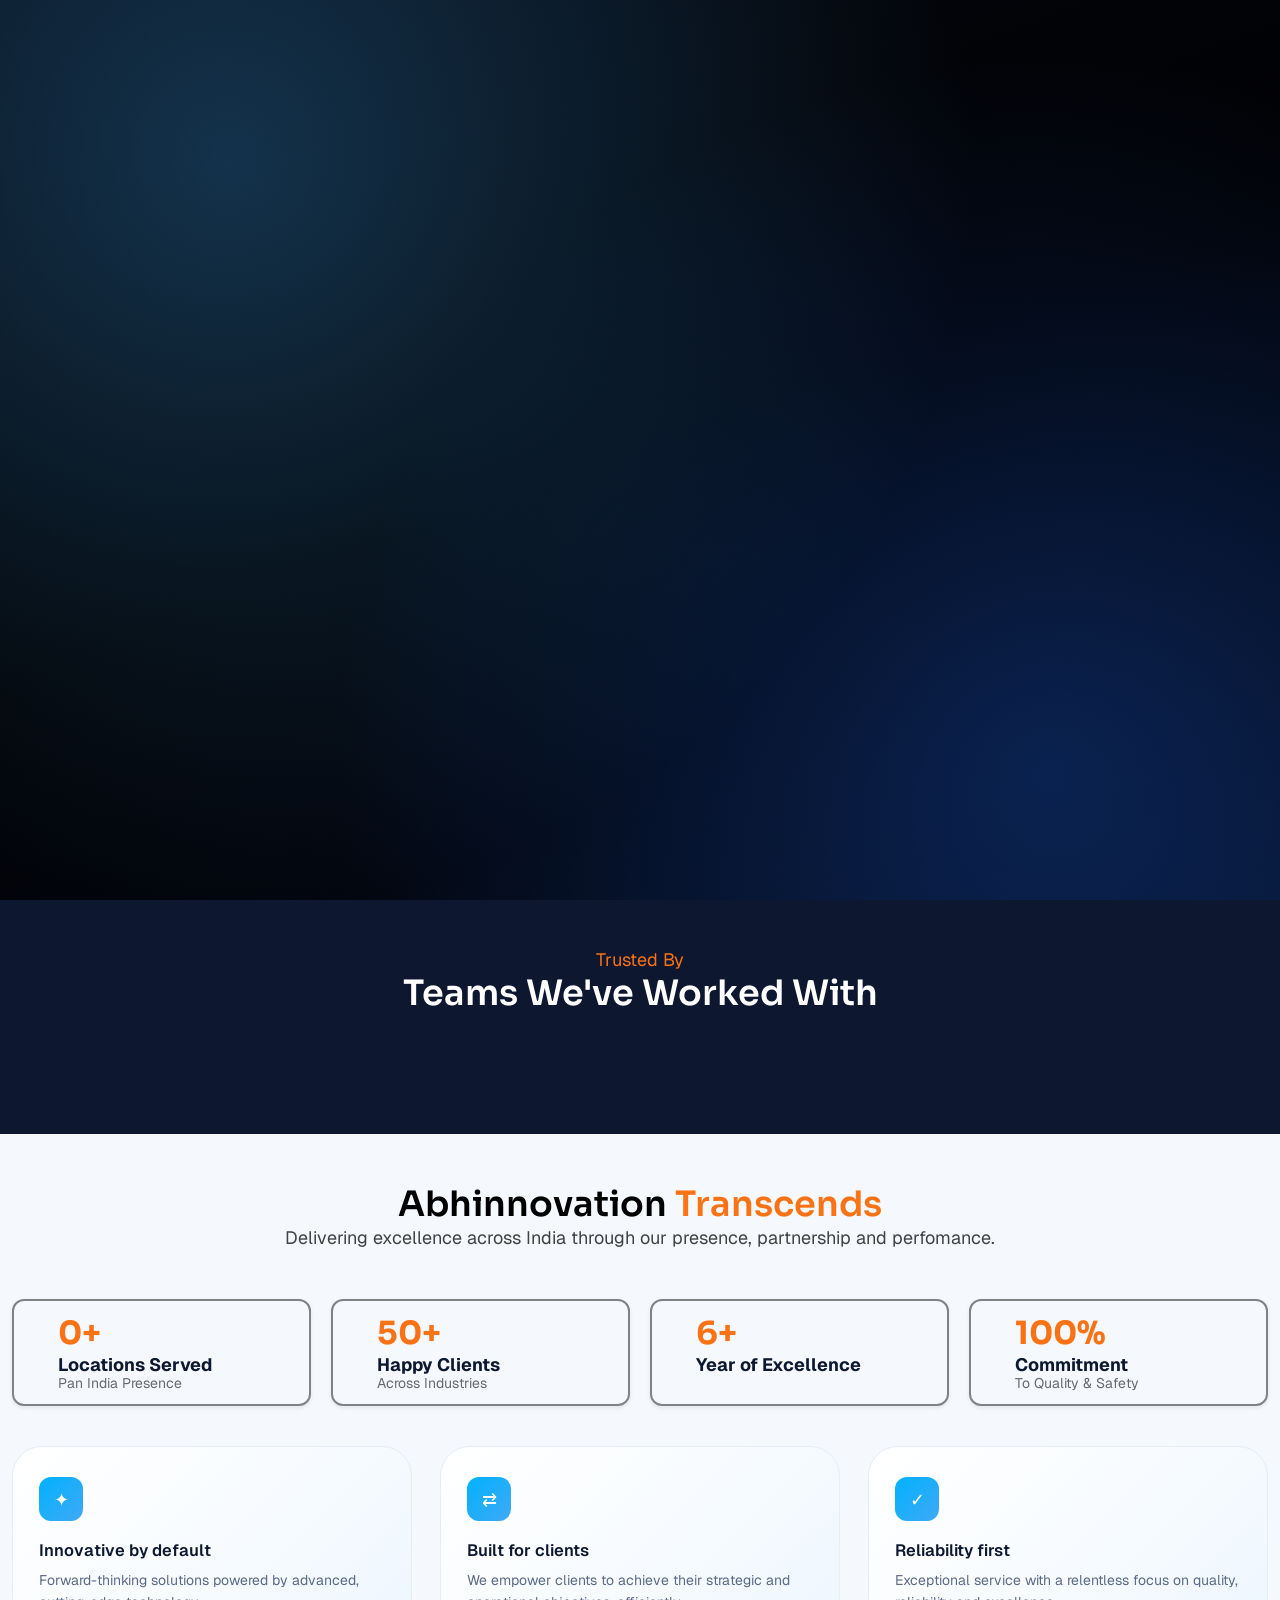
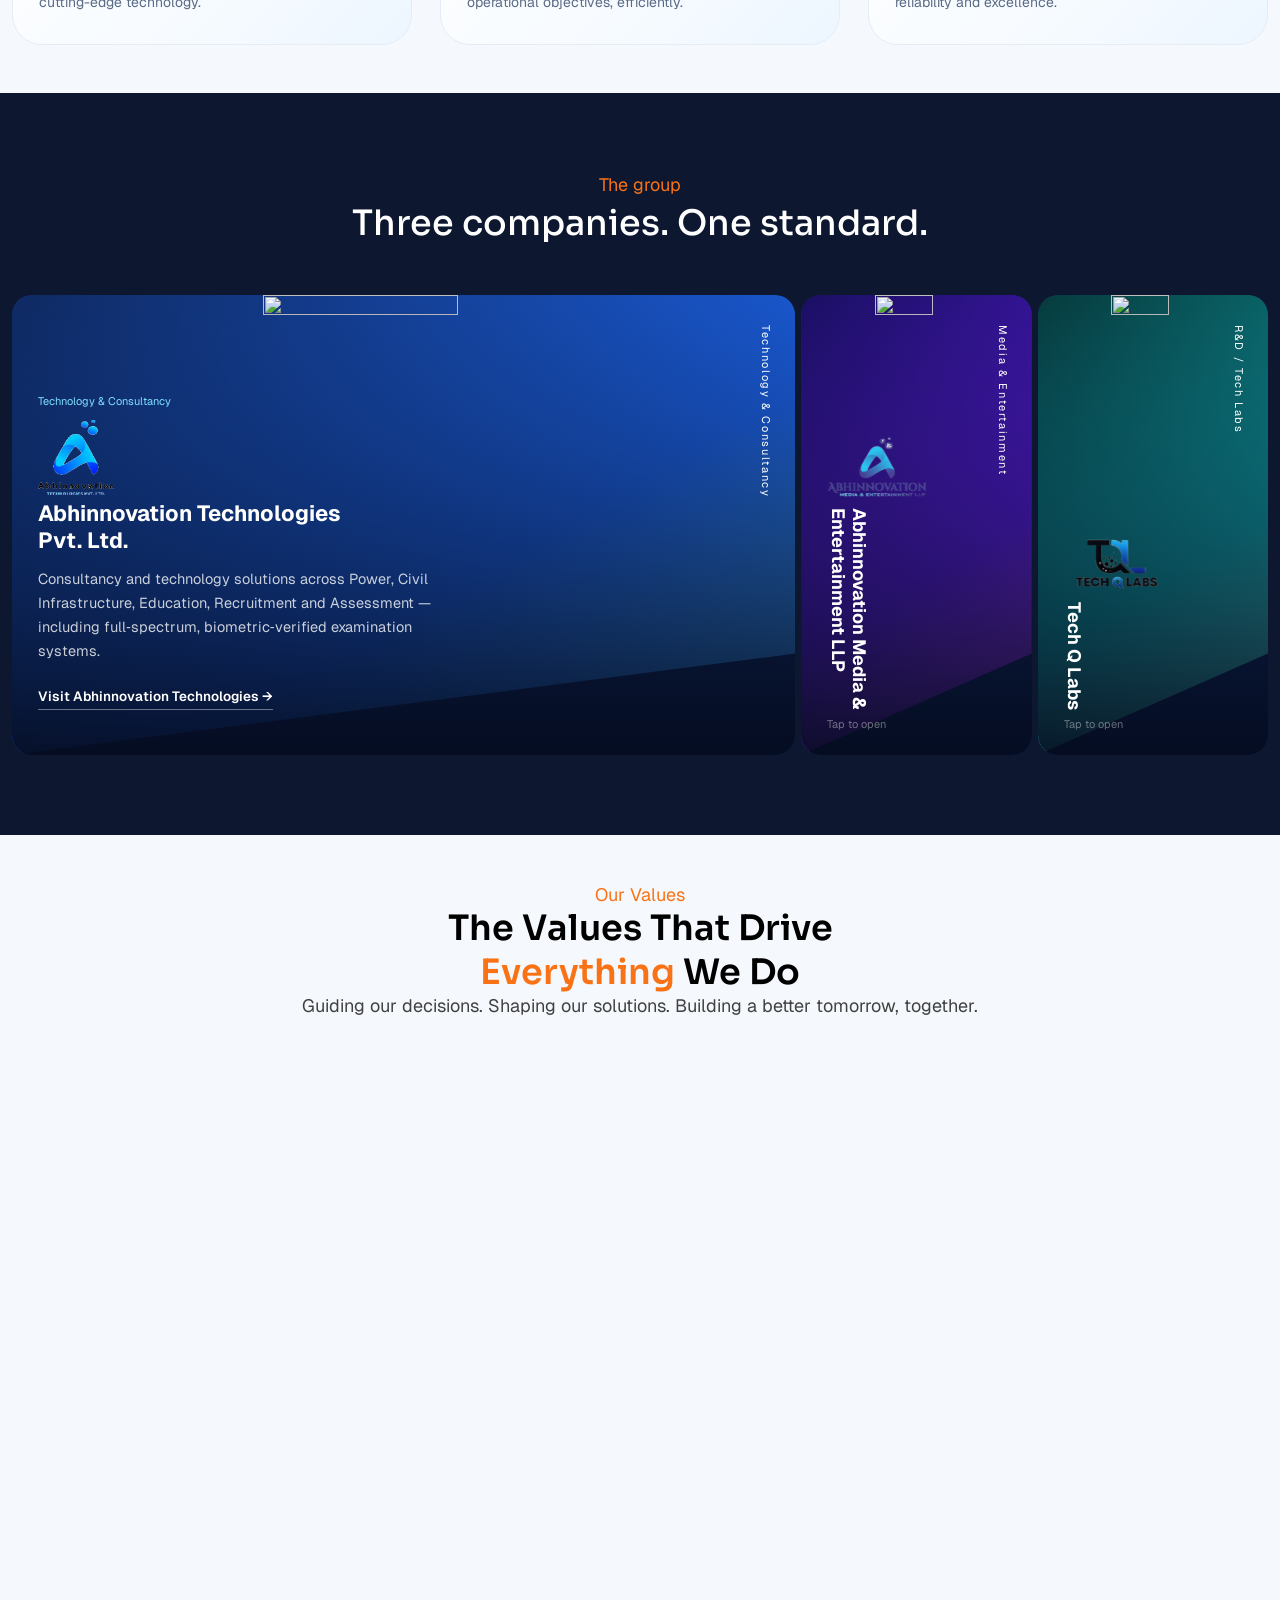
==== index.html @ 4100b585 "Update index.html" ====
<!doctype html>
<html lang="en">
  <head>
    <meta charset="UTF-8" />
    <meta name="viewport" content="width=device-width, initial-scale=1.0" />
    <title>abhinnovation group of companies</title>
    <link rel="stylesheet" href="./style.css" />
    <link rel="preconnect" href="https://fonts.googleapis.com" />
    <link rel="preconnect" href="https://fonts.gstatic.com" crossorigin />
    <link rel="preconnect" href="https://fonts.googleapis.com" />
    <link rel="preconnect" href="https://fonts.gstatic.com" crossorigin />
    <link
      href="https://fonts.googleapis.com/css2?family=Geist:ital,wght@0,100..900;1,100..900&family=Montserrat:ital,wght@0,100..900;1,100..900&family=Sora:wght@100..800&display=swap"
      rel="stylesheet"
    />
    <link
      rel="stylesheet"
      href="https://cdnjs.cloudflare.com/ajax/libs/font-awesome/7.0.1/css/all.min.css"
      integrity="sha512-2SwdPD6INVrV/lHTZbO2nodKhrnDdJK9/kg2XD1r9uGqPo1cUbujc+IYdlYdEErWNu69gVcYgdxlmVmzTWnetw=="
      crossorigin="anonymous"
      referrerpolicy="no-referrer"
    />
  </head>
  <body>
    <div id="preloader">
      <div class="preloader-inner">
        <div class="logo-stage">
          <img
            src="./assets/abhinnovation-grp-preloader.svg"
            width="64px"
            id="preloadLogo"
            class="preload-logo"
            alt=""
            style="border-radius: 12px"
          />
        </div>
        <h1 class="preload-title" id="preloadTitle"></h1>
        <div class="preload-sub" id="preloadSub"></div>
      </div>
    </div>

    <div class="body-wrap">
<div class="page-wrap">

    <header id="siteHeader">
      <nav>
        <a href="./index.html" class="site-logo">
          <!-- <img src="./abhinnovation-grp-icooon.png" width="50px" />
          <img
            src="./abhi-grp-icon-pre.svg"
            width="180px"
            style="margin-top: 3px"
          /> -->
          <img src="./assets/abhi-grp-dark.svg" alt="">
        </a>

        <ul class="nav-list">
          <li><a href="./founder.html">founder</a></li>
          <li><a href="./team.html">team</a></li>
          <li><a href="./awards-recognition.html">awards & recognition</a></li>
          <li><a href="#" class="contact nested">Contact</a></li>
        </ul>

        <a href="#companies" class="contact">Companies</a>

        <button class="hamburger" aria-label="Toggle Menu">
          <i class="fa-solid fa-bars"></i>
        </button>
      </nav>
    </header>


    <header id="siteHeader-sticky">
      <nav>
        <a href="./index.html" class="site-logo">
          <!-- <img src="./abhinnovation-grp-icooon.png" width="50px" />
          <img
            src="./abhi-grp-icon-pre.svg"
            width="180px"
            style="margin-top: 3px"
          /> -->
          <img src="./assets/abhi-grp-light.svg" alt="">
        </a>

        <ul class="nav-list">
          <li><a href="./founder.html">founder</a></li>
          <li><a href="./team.html">team</a></li>
          <li><a href="./awards-recognition.html">awards & recognition</a></li>
          <li><a href="#" class="contact nested">Contact</a></li>
        </ul>

        <a href="#companies" class="contact">Companies</a>

        <button class="hamburger" aria-label="Toggle Menu">
          <i class="fa-solid fa-bars"></i>
        </button>
      </nav>
    </header>

    <section class="hero" style="position: relative; height: 100vh">
      <!-- Crossfading background layers -->
      <div
        class="hero-bg"
        id="heroBgA"
        style="background-image: url(./assets/hero/infrastructure.avif)"
      ></div>
      <div class="hero-bg" id="heroBgB"></div>
      <div class="hero-overlay"></div>

      <div class="hero-inner">
        <div class="hero-center">
          <!-- <div class="eyebrow mono">Abhinnovation Group of Companies</div> -->
          <div class="horizontal-box" style="display: flex">
            <h1 class="hero-brand">Abhinnovation Group</h1>
            <div class="hero-divider"></div>
            <div class="hero-rotator">
              <span class="hero-rotate-word" id="heroWord">Infrastructure</span>
            </div>
          </div>
          <p class="lede">
            From secure examination infrastructure and biometric-enabled assessment solutions to custom software development and media & news services, Abhinnovation Group delivers technology-driven solutions across multiple sectors. Through its companies, the Group is committed to innovation, reliability, and integrity, helping organizations build secure, efficient, and future-ready systems.
          </p>
        </div>
      </div>

      

      <!-- <div class="scroll-cue">
        <span>SCROLL</span><span class="line"></span>
      </div> -->
    </section>

    <section class="clients">

  <div class="subheader-wrpr">
    <span class="mono">Trusted By</span>
    <h2 class="section-heading">Teams We've Worked With</h2>
  </div>

  <div class="marquee">
    <div class="marquee-track" id="marquee-track">
      <!-- ORIGINAL SET — replace each .logo-mark inner content with
           an <img src="logo.svg" alt="Client name"> for real logos -->
      <div class="logo-item"><span class="logo-mark"><img src="./assets/clients/l&t.svg" alt=""></span></div>
      <div class="logo-item"><span class="logo-mark"><img src="./assets/clients/fiitjee.svg" alt=""></span></div>
      <div class="logo-item"><span class="logo-mark"><img src="./assets/clients/sify.svg" alt=""></span></div>
      <div class="logo-item"><span class="logo-mark"><img src="./assets/clients/british-council.svg" alt=""></span></div>
      <div class="logo-item"><span class="logo-mark"><img src="./assets/clients/nta.svg" alt=""></span></div>

    </div>
  </div>

</section>

    <section class="stats">
      <div class="container">
        <div class="subheader-wrpr">
        <h2 class="section-heading">
          Abhinnovation <span>Transcends</span>
        </h2>
        <p class="section-para">
          Delivering excellence across India through our presence, partnership and perfomance. 
        </p>
        </div>

        <div class="stat-grid">
          <div class="stat-card">
            <div class="stat-icon">
              <img src="./assets/statistics/stat-location.svg" alt="">
            </div>
            <div class="stat-wrpr">
              <span class="figure" data-target="20" data-suffix="+">0+</span>
              <span class="label">Locations Served</span>
              <span class="label-sub">Pan India Presence</span>
            </div>
          </div>
          <div class="stat-card">
            <div class="stat-icon">
              <img src=".//assets/statistics/stat-client.svg" alt="">
            </div>
            <div class="stat-wrpr">
              <span class="figure"" data-target="50" data-suffix="+">50+</span>
              <span class="label">Happy Clients</span>
              <span class="label-sub">Across Industries</span>
            </div>
          </div>
          <div class="stat-card">
            <div class="stat-icon">
              <img src="./assets/statistics/stat-excellence.svg" alt="">
            </div>
            <div class="stat-wrpr">
              <span class="figure"  data-target="6" data-suffix="+">6+</span>
              <span class="label">Year of Excellence</span>
              <!-- <span class="label-sub">Pan India Presence</span> -->
            </div>
          </div>
          <div class="stat-card">
            <div class="stat-icon">
              <img src="./assets/statistics/stat-commitment.svg" alt="">
            </div>
            <div class="stat-wrpr">
              <span class="figure"  data-target="100" data-suffix="%">100%</span>
              <span class="label">Commitment</span>
              <span class="label-sub">To Quality & Safety</span>
            </div>
          </div>
        </div>

            <div class="mission-grid">
      <div class="mission-card" data-reveal>
        <div class="ico">✦</div>
        <h3>Innovative by default</h3>
        <p>Forward-thinking solutions powered by advanced, cutting-edge technology.</p>
      </div>
      <div class="mission-card" data-reveal>
        <div class="ico">⇄</div>
        <h3>Built for clients</h3>
        <p>We empower clients to achieve their strategic and operational objectives, efficiently.</p>
      </div>
      <div class="mission-card" data-reveal>
        <div class="ico">✓</div>
        <h3>Reliability first</h3>
        <p>Exceptional service with a relentless focus on quality, reliability and excellence.</p>
      </div>
    </div>


      </div>
    </section>


    <section class="section companies" id="companies">
  <div class="container">
    <div class="subheader-wrpr" data-reveal>
      <span class="mono">The group</span>
      <h2 class="section-heading">Three companies. One standard.</h2>
    </div>

    <div class="accordion" data-reveal>
      <!-- <div class="panel p1" data-href="https://www.abhinnovation.com">
          <img class="panel-bg-img" src="./Marketing-bro.svg" alt="">
        <div class="panel-bg">
        </div>
        <div class="panel-index mono">Technology & Consultancy</div>
        <div class="panel-content">
          <span class="panel-tag mono">Technology & Consultancy</span>
          <h3>Abhinnovation Technologies Pvt. Ltd.</h3>
          <p class="panel-desc">Consultancy and technology solutions across Power, Civil Infrastructure, Education, Recruitment and Assessment — including full‑spectrum, biometric‑verified examination systems.</p>
          <div class="panel-cta"><span class="panel-link">Visit Abhinnovation Technologies →</span></div>
        </div>
        <div class="panel-hint mono">Tap to open</div>
      </div> -->

            <div class="panel p1 active" >
        <div class="panel-bg">
                    <img class="panel-bg-img" src="./assets/business/Mobile encryption-amico.svg" alt="">

        </div>
        <div class="panel-index mono">Technology & Consultancy</div>
        <div class="panel-content">
          <span class="panel-tag mono">Technology & Consultancy</span>
                    <div class="company-title-wrpr">
            <img src="./assets/atpl-bg-rm.svg" class="company-logo">
            <h3>Abhinnovation Technologies <br> Pvt. Ltd.</h3>
          </div>
          <p class="panel-desc">Consultancy and technology solutions across Power, Civil Infrastructure, Education, Recruitment and Assessment — including full‑spectrum, biometric‑verified examination systems.</p>

          <div class="panel-cta"><a class="panel-link" href="https://www.abhinnovation.com" >Visit Abhinnovation Technologies →</a></div>
        </div>
        <div class="panel-hint mono">Tap to open</div>
      </div>


      <div class="panel p2 " >
        <div class="panel-bg">
                    <img class="panel-bg-img" src="./assets/business/Marketing-bro.svg" alt="">

        </div>
        <div class="panel-index mono">Media &amp; Entertainment</div>
        <div class="panel-content">
          <span class="panel-tag mono">Media &amp; Entertainment</span>
          <div class="company-title-wrpr">
            <img src="./assets/abhi entertainment-bg-rm 1.svg" class="company-logo">
                  <h3>Abhinnovation Media &amp; <br> Entertainment LLP</h3>
          </div>
          <p class="panel-desc">The group's creative arm — media production, brand storytelling and entertainment ventures that carry the Abhinnovation name beyond consultancy and into culture.</p>

          <div class="panel-cta"><a class="panel-link" href="#" >Visit Abhinnovation Media &amp; Entertainment →</a></div>
        </div>
        <div class="panel-hint mono">Tap to open</div>
      </div>

            <div class="panel p3">
        <div class="panel-bg">
                    <img class="panel-bg-img" src="./assets/business/tech company-amico.svg" alt="">

        </div>
        <div class="panel-index mono">R&D / Tech Labs</div>
        <div class="panel-content">
          <span class="panel-tag mono">R&D / Tech Labs</span>
          <div class="company-title-wrpr">
            <img src="./assets/tql-bg-rm 1.svg" class="company-logo">
                          <h3>Tech Q Labs</h3>
          </div>
          <p class="panel-desc">The group's applied‑technology lab, building and testing the platforms that power Abhinnovation's assessment, recruitment and digital infrastructure work.</p>

          <div class="panel-cta"><a class="panel-link" href="#" >Visit Tech Q Labs →</a></div>
        </div>
        <div class="panel-hint mono">Tap to open</div>
      </div>

    </div>
  </div>
</section>



<section class="values-sec" id="values-section">
<!-- 
  <div class="dots left"></div>
  <div class="dots right"></div> -->

  <div class="subheader-wrpr">
    <span class="mono">Our Values</span>
    <h2 class="section-heading">The Values That Drive<br><span class="accent">Everything</span> We Do</h2>
    <p class="section-para">Guiding our decisions. Shaping our solutions. Building a better tomorrow, together.</p>
  </div>


  <div class="venn">

    <div class="circle top">
      <div class="icon">
        <svg viewBox="0 0 24 24" fill="none" stroke="currentColor" stroke-width="1.8" stroke-linecap="round" stroke-linejoin="round">
          <path d="M12 22s8-4 8-10V5l-8-3-8 3v7c0 6 8 10 8 10z"/>
          <path d="M9 12l2 2 4-4"/>
        </svg>
      </div>
      <h3>Integrity</h3>
      <p>We do what's right, even when no one is watching.</p>
    </div>

    <div class="circle left">
      <div class="icon">
        <svg viewBox="0 0 24 24" fill="none" stroke="currentColor" stroke-width="1.8" stroke-linecap="round" stroke-linejoin="round">
          <path d="M12 17.3l-6.16 3.24 1.18-6.88L2 8.76l6.92-1L12 1.5l3.08 6.26 6.92 1-5.02 4.9 1.18 6.88z"/>
        </svg>
      </div>
      <h3>Excellence</h3>
      <p>We strive for the highest standards in everything we do.</p>
    </div>

    <div class="circle right">
      <div class="icon">
        <svg viewBox="0 0 24 24" fill="none" stroke="currentColor" stroke-width="1.8" stroke-linecap="round" stroke-linejoin="round">
          <circle cx="9" cy="8" r="3"/>
          <path d="M3 21v-1c0-2.8 2.6-5 6-5s6 2.2 6 5v1"/>
          <path d="M16 4.2c1.2.4 2 1.5 2 2.8s-.8 2.4-2 2.8"/>
          <path d="M21 21v-1c0-2.3-1.7-4.3-4-4.8"/>
        </svg>
      </div>
      <h3>Collaboration</h3>
      <p>We achieve more together through trust, respect and teamwork.</p>
    </div>

    <div class="center-mark">
      <div class="logo-badge">
        <img src="./assets/abhi-grp-circle.svg" alt="">
      </div>
    </div>

  </div>
</section>


    </div>

    <!-- <footer id="contact">
  <div class="container">
    <div class="footer-grid">
      <div>
        <h3>Let's build the next thing together.</h3>
        <p>Abhinnovation Technologies Pvt. Ltd. — Plot No RZ B‑4, GF, Raghu Nagar, Near Janakpuri South / Dabri Metro, Pankha Road, New Delhi – 110045.</p>
      </div>
      <div class="foot-col">
        <h4>Get in touch</h4>
        <a href="mailto:info@abhinnovation.com">info@abhinnovation.com</a>
        <a href="tel:01145681617">Landline: 011‑45681617</a>
        <a href="https://wa.me/919999017780">WhatsApp: +91 99990 17780</a>
        <a href="https://www.abhinnovation.com">www.abhinnovation.com</a>
      </div>
      <div class="foot-col">
        <h4>Our companies</h4>
        <a href="https://www.abhinnovation.com">Abhinnovation Technologies</a>
        <a href="#">Abhinnovation Media &amp; Entertainment</a>
        <a href="#">Tech Q Labs</a>
      </div>
      <div class="foot-col">
        <h4>More</h4>
        <a href="founder.html">Our Founder</a>
        <a href="team.html">Our Team</a>
        <a href="awards.html">Awards &amp; Recognition</a>
      </div>
    </div>
    <div class="foot-bottom">
      <span>© <span id="year"></span> Abhinnovation Group of Companies. All rights reserved.</span>
      <span>Integrity · Excellence · Collaboration</span>
    </div>
  </div>
</footer> -->


  <!-- ============ FOOTER ============ -->
  <footer class="site-footer">
    <svg class="glow-rings" viewBox="0 0 520 520" preserveAspectRatio="xMinYMax slice" aria-hidden="true">
      <defs>
        <radialGradient id="ringCore" cx="0%" cy="100%" r="70%">
          <stop offset="0%" stop-color="#8ec5ff" stop-opacity="0.55"/>
          <stop offset="45%" stop-color="#3b82f6" stop-opacity="0.22"/>
          <stop offset="100%" stop-color="#3b82f6" stop-opacity="0"/>
        </radialGradient>
        <linearGradient id="ringShine" x1="0%" y1="100%" x2="100%" y2="0%">
          <stop offset="0%" stop-color="#dbeafe" stop-opacity="0.95"/>
          <stop offset="35%" stop-color="#60a5fa" stop-opacity="0.5"/>
          <stop offset="70%" stop-color="#3b82f6" stop-opacity="0.12"/>
          <stop offset="100%" stop-color="#3b82f6" stop-opacity="0"/>
        </linearGradient>
        <filter id="ringBlurSoft" x="-50%" y="-50%" width="200%" height="200%">
          <feGaussianBlur stdDeviation="3"/>
        </filter>
      </defs>

      <circle cx="0" cy="520" r="220" fill="url(#ringCore)"/>

      <circle cx="0" cy="520" r="140" fill="none" stroke="url(#ringShine)" stroke-width="1.4" filter="url(#ringBlurSoft)"/>
      <circle cx="0" cy="520" r="210" fill="none" stroke="url(#ringShine)" stroke-width="1.2" filter="url(#ringBlurSoft)"/>
    </svg>
    <div class="footer-inner container">
      <div class="footer-grid">

        <div class="brand">
          <h2>Let's build the next thing together.</h2>
          <p>Abhinnovation Technologies Pvt. Ltd. — Plot No RZ B-4, GF, Raghu Nagar,
             Near Janakpuri South / Dabri Metro, Pankha Road, New Delhi – 110045.</p>
          <div class="socials">
            <a href="#" aria-label="LinkedIn">
              <svg viewBox="0 0 24 24" fill="currentColor"><path d="M6.94 5a2 2 0 1 1-4 0 2 2 0 0 1 4 0zM3.5 8.5h4V21h-4V8.5zm7 0h3.8v1.7h.05c.53-1 1.83-2.05 3.77-2.05 4.03 0 4.78 2.65 4.78 6.1V21h-4v-6.1c0-1.46-.03-3.33-2.03-3.33-2.04 0-2.35 1.6-2.35 3.23V21h-4V8.5z"/></svg>
            </a>
            <a href="#" aria-label="Facebook">
              <svg viewBox="0 0 24 24" fill="currentColor"><path d="M13.5 21v-8h2.7l.4-3.1h-3.1V8c0-.9.25-1.5 1.55-1.5H16.8V3.7C16.5 3.66 15.5 3.6 14.3 3.6c-2.5 0-4.2 1.5-4.2 4.3v2H7.4V13h2.7v8h3.4z"/></svg>
            </a>
            <a href="#" aria-label="Instagram">
              <svg viewBox="0 0 24 24" fill="none" stroke="currentColor" stroke-width="1.8"><rect x="3.5" y="3.5" width="17" height="17" rx="4.5"/><circle cx="12" cy="12" r="3.6"/><circle cx="17.2" cy="6.8" r="0.9" fill="currentColor" stroke="none"/></svg>
            </a>
            <a href="#" aria-label="YouTube">
              <svg viewBox="0 0 24 24" fill="currentColor"><path d="M22 12s0-3.2-.4-4.7c-.24-.86-.9-1.53-1.76-1.77C18.3 5 12 5 12 5s-6.3 0-7.84.53c-.86.24-1.52.9-1.76 1.77C2 8.8 2 12 2 12s0 3.2.4 4.7c.24.86.9 1.53 1.76 1.77C5.7 19 12 19 12 19s6.3 0 7.84-.53c.86-.24 1.52-.9 1.76-1.77.4-1.5.4-4.7.4-4.7zM10 15.2V8.8L15.5 12 10 15.2z"/></svg>
            </a>
          </div>
        </div>

        <div class="col">
          <h3>Get in touch</h3>
          <div class="rule"></div>
          <ul>
            <li>
              <a class="contact-item" href="mailto:info@abhinnovation.com">
                <svg width="16" height="16" viewBox="0 0 24 24" fill="none" stroke="currentColor" stroke-width="1.8"><rect x="3" y="5" width="18" height="14" rx="2"/><path d="M3 7l9 6 9-6"/></svg>
                info@abhinnovation.com
              </a>
            </li>
            <li>
              <a class="contact-item" href="tel:01145681617">
                <svg width="16" height="16" viewBox="0 0 24 24" fill="none" stroke="currentColor" stroke-width="1.8"><path d="M22 16.9v2a2 2 0 0 1-2.2 2 19.7 19.7 0 0 1-8.6-3.1 19.5 19.5 0 0 1-6-6A19.7 19.7 0 0 1 2.1 4.2 2 2 0 0 1 4.1 2h2a2 2 0 0 1 2 1.7c.1.8.3 1.6.6 2.4a2 2 0 0 1-.5 2.1L7 9.5a16 16 0 0 0 6 6l1.3-1.3a2 2 0 0 1 2.1-.5c.8.3 1.6.5 2.4.6a2 2 0 0 1 1.7 2z"/></svg>
                Landline: 011-45681617
              </a>
            </li>
            <li>
              <a class="contact-item" href="https://wa.me/919999017780">
                <svg width="16" height="16" viewBox="0 0 24 24" fill="currentColor"><path d="M12 2a10 10 0 0 0-8.6 15L2 22l5.2-1.4A10 10 0 1 0 12 2zm5.6 14.3c-.2.6-1.4 1.2-1.9 1.2-.5.1-1.1.1-1.8-.1-.4-.1-1-.3-1.7-.6-3-1.3-4.9-4.3-5.1-4.5-.1-.2-1.2-1.6-1.2-3.1s.8-2.2 1.1-2.5c.3-.3.6-.4.8-.4h.6c.2 0 .5 0 .7.5l1 2.4c.1.2.1.4 0 .6l-.5.7c-.1.2-.3.4-.1.7.2.3.9 1.4 1.9 2.3 1.3 1.1 2.3 1.5 2.6 1.6.3.1.5.1.7-.1l.8-.9c.2-.3.4-.2.7-.1l2.2 1c.2.1.4.2.5.3.1.2.1.9-.1 1.5z"/></svg>
                WhatsApp: +91 99990 17780
              </a>
            </li>
            <li>
              <a class="contact-item" href="https://www.abhinnovation.com" target="_blank" rel="noopener">
                <svg width="16" height="16" viewBox="0 0 24 24" fill="none" stroke="currentColor" stroke-width="1.8"><circle cx="12" cy="12" r="9"/><path d="M3 12h18M12 3a14 14 0 0 1 0 18 14 14 0 0 1 0-18z"/></svg>
                www.abhinnovation.com
              </a>
            </li>
          </ul>
        </div>

        <div class="col">
          <h3>Our companies</h3>
          <div class="rule"></div>
          <ul>
            <li><a href="#">Abhinnovation Technologies</a></li>
            <li><a href="#">Abhinnovation Media &amp; Entertainment</a></li>
            <li><a href="#">Tech Q Labs</a></li>
          </ul>
        </div>

        <div class="col">
          <h3>More</h3>
          <div class="rule"></div>
          <ul>
            <li><a href="./founder.html">Our Founder</a></li>
            <li><a href="./founder.html">Our Team</a></li>
            <li><a href="./awards-recognition.html">Awards &amp; Recognition</a></li>
          </ul>
        </div>

      </div>

      <div class="footer-bottom">
        <span style="display: flex;flex-direction:column; font-size: 10px; color: rgba(255,255,255,0.4); font-weight:400;">
          <span class="copy">© Abhinnovation Group of Companies. All rights reserved.</span>
          <a href="https://storyset.com/business" target="_blank">Business illustrations by Storyset</a>
        </span>
        
        <span class="values">Integrity <span class="dot">•</span> Excellence <span class="dot">•</span> Collaboration</span>
      </div>
    </div>
  </footer>


</div>
    <script src="./script.js"></script>
  </body>
</html>
---- style.css ----
/* Navbar: Geist 500
Headings: Sora 700–800
Body: Geist 400 */
  
  :root{
    
    --navy-deep:#020266;
    --navy-mid:#0F2A63;
    --blue:#01B2FE;
    --blue-bright:#3FA9F5;
    --cyan:#7FE0FF;
    --paper:#F5F8FC;
    --ink:#0B1830;
    --slate:#5A6B87;
    --white:#ffffff;
    --orange: #F97316;
    --shadow: 0 20px 60px rgba(8,21,51,0.25);
    --heading: "Sora", sans-serif;
    --body:  "Geist", sans-serif;
    --max-width: 1280px;


        --bg-deep: #060c1a;
    --bg-panel: #0a1428;
    --bg-panel-2: #0d1730;
    --line: rgba(255,255,255,0.08);
    --text-primary: #eef2fb;
    --text-secondary: #9aa7c7;
    --text-muted: #6d7899;
    --accent: #3b82f6;
    --accent-soft: rgba(59,130,246,0.14);
  }
  *{margin:0;padding:0;box-sizing:border-box;}
  html.preload-lock, html.preload-lock body{overflow:hidden; height:100%;}
  html{scroll-behavior:smooth;}
  body{
     font-family: var(--body);
    color:var(--ink);
    background:var(--paper);
    overflow-x:hidden;
    background-color: #212121;
    position: relative;
  }

  a{text-decoration:none;color:inherit;}
  ul{list-style:none;}

  .container{
    max-width: var(--max-width);
    margin: auto;
  }

#body-wrap{
    visibility: hidden;
    opacity: 0;
}

#body-wrap.loaded{
    visibility: visible;
    opacity: 1;
}


  /* ---------- INTRO PRELOADER ---------- */
  #preloader{
    position:fixed; inset:0; z-index:9999;
    display:flex; align-items:center; justify-content:center;
    background:
      radial-gradient(circle at 18% 18%, rgba(63,169,245,.28), transparent 58%),
      radial-gradient(circle at 82% 86%, rgba(27,95,224,.30), transparent 55%),
      linear-gradient(160deg, #04060d 0%, #010103 50%, #040b1a 100%);

      /* background:radial-gradient(circle at 50% 38%, #1B5FE0 0%, #0F2A63 48%, #081533 88%); */
    opacity:1;
    transition:opacity .6s ease, transform .9s cubic-bezier(.65,0,.35,1);
    will-change:transform, opacity;
  }
  #preloader.show{opacity:1;}
  #preloader.liftoff{transform:translateY(-100%);}

  .preloader-inner{
    position:relative;
    display:flex; flex-direction:column; align-items:center;
  }

  .logo-stage{
    position:absolute;
    top:-64px; left:50%;
    transform:translateX(-50%);
    width:64px; height:74px;
    pointer-events:none;
  }
  .preload-logo{
    width:100%; height:100%;
    opacity:0;
    transform:scale(.2) translateY(10px) rotate(0deg);
    /* filter:blur(10px); */
  }
  .preload-logo.emerge{
    animation:logoEmerge 900ms cubic-bezier(.2,.7,.2,1) forwards;
  }
  @keyframes logoEmerge{
    0%{opacity:0; transform:scale(.2) translateY(14px) rotate(0deg); }
    55%{opacity:1; transform:scale(1.2) translateY(-6px) rotate(-10deg); }
    100%{opacity:1; transform:scale(1) translateY(0) rotate(-6deg); }
  }

  .preload-title{
    display:flex; justify-content:center;
    font-family:'Space Grotesk',sans-serif; font-weight:700; color:#fff;
    font-size:clamp(26px,5.4vw,48px); letter-spacing:.02em;
  }
  .preload-title .letter{
    display:inline-block;
    opacity:0;
    transform:translateY(26px) scale(.85);
    animation:letterIn 550ms cubic-bezier(.2,.7,.2,1) forwards;
  }
  @keyframes letterIn{
    0%{opacity:0; transform:translateY(26px) scale(.85);}
    100%{opacity:1; transform:translateY(0) scale(1);}
  }

  .preload-sub{
    display:flex; gap:9px; justify-content:center; margin-top:7px;
  }
  .preload-sub .word{
    display:inline-block;
    opacity:0;
    transform:translateX(80px);
    font-family:'IBM Plex Mono',monospace; font-weight:500; color:var(--cyan);
    font-size:clamp(11px,1.8vw,15px); letter-spacing:.24em; text-transform:uppercase;
    animation:wordIn 600ms cubic-bezier(.2,.7,.2,1) forwards;
  }
  @keyframes wordIn{
    0%{opacity:0; transform:translateX(80px);}
    100%{opacity:1; transform:translateX(0);}
  }

  .preload-loading{
    position:fixed; bottom:0; left:0; right:0; width:100%;
  }
  .loading-track{
    width:100%; height:3px;
    background:rgba(255,255,255,.18); overflow:hidden;
  }
  .loading-fill{
    height:100%; width:0%;
    background:#fff;
    transition:width .28s cubic-bezier(.3,.8,.3,1);
  }

  .preload-counter{
    position:fixed; bottom:26px; left:32px;
    font-family:'IBM Plex Mono',monospace; color:#fff;
    font-size:26px; font-weight:500; letter-spacing:.03em;
  }

  @media (prefers-reduced-motion: reduce){
    #preloader{transition:none !important;}
    .preload-logo, .preload-title .letter, .preload-sub .word{animation:none !important; opacity:1 !important; transform:none !important; filter:none !important;}
  }




  @media only screen and (max-width: 767px){

    /* pre-loader */
    
    #preloader img{
        width: 40px;
        /* aspect-ratio: 1; */
        height: 40px;
    }

    .logo-stage{
        top:-44px;
  }
  }



  /* page-wrap */

  .page-wrap{
    position: relative;
    z-index: 2;
    background: var(--paper);
    
  }



  /* header */

  #siteHeader{
    position: absolute;
    color: rgba(0,0,0,0.8);
    /* background-color: var(--paper); */
    background-color: rgba(255, 255, 255, 1);
    box-shadow: var(--shadow);
    border-radius: 20px;
    padding: 12px 24px;
    max-width: 1280px;
    width: 100%;
    left: 50%;
    transform: translateX(-50%);
    top: 20px;
    z-index: 9;
  }

   #siteHeader-sticky{
    color: rgba(0,0,0,0.8);
    /* background-color: var(--paper); */
    background-color: rgba(255, 255, 255, 1);
    box-shadow: var(--shadow);
    border-radius: 20px;
    position: fixed;
    padding: 12px 24px;
    max-width: 1280px;
    width: 100%;
    left: 50%;
    transform: translateX(-50%);
    top: 20px;
    z-index: 9;
}
  

  #siteHeader-sticky.header-stuck{
    width: 100%;
  }

  #siteHeader-sticky .hamburger{
    color: #ffffff;
  }

  #siteHeader nav, #siteHeader-sticky nav{
    display: flex;
    justify-content: space-between;
    align-items: center;
    gap: 60px;
  }

  #siteHeader nav ul, #siteHeader-sticky nav ul{
    display: flex;
    align-items: center;
    gap: 32px;
    font-weight: 500;
    font-size: 16px;
    text-transform: capitalize;
    letter-spacing: 1px;
    margin-left: auto;
  }


    #siteHeader nav ul li:last-child,  #siteHeader-sticky nav ul li:last-child{
      display: none;
    }

  .nav-list a{
    position: relative;
  }

    .nav-list a::after{
    content:''; position:absolute; left:0; bottom:-2px; width:0; height:1px;
    background:var(--cyan); transition:width .3s ease;
  }
  .nav-list a:hover{color:#000000;}
  .nav-list a:hover::after{width:100%;}


  .site-logo{
        display: flex;
    align-items: center;
}



  #siteHeader .contact, #siteHeader-sticky .contact{
    position: relative;
    overflow: hidden;

    display: inline-flex;
    align-items: center;
    justify-content: center;

    padding: 10px 28px;

    border: none;
    border-radius: 14px;

    color: #fff;
    font-weight: 600;

    background: linear-gradient(
        135deg,
        #0ea5ff,
        #2563eb,
        #1d4ed8
    );

    box-shadow:
        0 10px 30px rgba(37,99,235,.35),
        inset 0 1px 0 rgba(255,255,255,.25);

    cursor: pointer;

    transition:
        transform .35s ease,
        box-shadow .35s ease,
        background .35s ease;
}


  #siteHeader .contact::before, #siteHeader-sticky .contact::before{
    content:"";
    position:absolute;

    top:0;
    left:-120%;

    width:60%;
    height:100%;

    background:linear-gradient(
        90deg,
        transparent,
        rgba(255,255,255,.45),
        transparent
    );

    transform:skewX(-25deg);

    transition:left .7s ease;
}


  #siteHeader .contact:hover,  #siteHeader-sticky .contact:hover{

    transform:translateY(-3px);

    box-shadow:
        0 18px 45px rgba(37,99,235,.45),
        inset 0 1px 0 rgba(255,255,255,.35);
}

  #siteHeader .contact:hover::before, #siteHeader-sticky .contact:hover::before{
    left:150%;
}

  #siteHeader .contact:active,  #siteHeader-sticky .contact:active{
    transform:translateY(0);
}

#siteHeader .hamburger, #siteHeader-sticky .hamburger{
      border: none;
    background: transparent;
    display: none;

}

#siteHeader .hamburger i, #siteHeader-sticky .hamburger i{
  font-size: 16px;
}

 #siteHeader-sticky {
    color: rgba(0, 0, 0, 0.8);
    /* background-color: var(--paper); */
    background-color: rgba(7, 22, 51, 0.78);
    border-radius: 12px;
    padding: 10px 24px;
    backdrop-filter: blur(18px);
    border: 1px solid rgba(255, 255, 255, 0.38);
    box-shadow: 0 10px 35px rgba(255, 255, 255, 0.08);
}

#siteHeader-sticky .nav-list a{color:rgba(255,255,255,0.75);}

#siteHeader-sticky .nav-list a:hover{color:#ffffff;}

@media (max-width:768px){

    #siteHeader, #siteHeader-sticky{

        width:calc(100% - 24px);

        top:12px;

        padding:14px 18px;

        border-radius:16px;
    }

    #siteHeader nav, #siteHeader-sticky nav{

        gap:0;
    }

    .site-logo img:first-child{

        width:40px;
    }

    .site-logo img:last-child{

        width:130px;
    }

    .nav-list{

        position:absolute;

        top:calc(100% + 12px);

        left:0;

        width:100%;

        padding:24px;

        border-radius:20px;

        background:#fff;

        box-shadow:var(--shadow);

        display:flex !important;
        flex-direction:column;

        gap:22px !important;

        opacity:0;
        visibility:hidden;

        transform:translateY(-15px);

        transition:.35s ease;
    }


    #siteHeader-sticky .nav-list{
      background-color: rgba(7, 22, 51, 1);
    }

    .nav-list.active{

        opacity:1;
        visibility:visible;

        transform:translateY(0);
    }
/* 
    .contact{

        position:absolute;

        top:calc(100% + 240px);

        left:24px;
        right:24px;

        justify-content:center;

        opacity:0;
        visibility:hidden;

        transition:.35s ease;
    }

    .contact.active{

        opacity:1;
        visibility:visible;
    } */

        #siteHeader nav>.contact, #siteHeader-sticky nav>.contact{
          display: none;
        }

    .hamburger{

        display:flex !important;

        margin-left:auto;
    }


      #siteHeader nav ul, #siteHeader-sticky nav ul{
        align-items: start;
      }

          #siteHeader nav ul li:last-child, #siteHeader-sticky nav ul li:last-child{
      display: block;
    }
}





/* hero */



  .hero{
    position:relative;
    min-height:100vh;
    display:flex; align-items:center;
    overflow:hidden;
    padding-top:80px;
    padding-left: 12px;
    padding-right: 12px;
    background:var(--navy-deep); /* fallback while images load */
    z-index: 4;
  }

  /* Two stacked, crossfading background layers */
  .hero-bg{
    position:absolute; inset:0;
    background-size:cover;
    background-position:center;
    background-repeat:no-repeat;
    opacity:0;
    transition:opacity 1.1s ease;
    z-index:0;
    will-change:opacity, transform;
  }
  #heroBgA{ opacity:1; }

  /* dark wash so text stays legible over any photo */
  .hero-overlay{
    position:absolute; inset:0; z-index:1;
    /* background:linear-gradient(150deg, rgba(8,21,51,.80) 0%, rgba(15,42,99,.66) 55%, rgba(22,64,127,.55) 100%); */
     background: rgba(0, 0, 0, 0.45)
  }

  .hero-inner{position:relative; z-index:2; width:100%;}

  .hero-center{
    display:flex; flex-direction:column; align-items:start;
    text-align:start; max-width:840px; margin:0 auto;
    transform: translateX(100px);
  }

  .eyebrow{
    color:var(--cyan); font-size:12px; margin-bottom:26px;
    display:flex; align-items:center; gap:10px;
  }
  .eyebrow::before, .eyebrow::after{content:''; width:26px; height:1px; background:var(--cyan); display:inline-block;}

.hero-center .horizontal-box{
  align-items: center;
}


  .hero-brand{
    color:#fff;
    /* font-size:clamp(28px, 4.4vw, 50px); */
    line-height:1.08;
    font-weight:500;
    font-size: 30px;
    font-family: var(--heading);
    /* letter-spacing:-0.01em; */
    flex-shrink: 0;
  }

  .hero-divider{
    width:35px; height:2px; margin:26px 0;
    background:linear-gradient(90deg, var(--blue-bright), var(--cyan));
    border-radius:2px;
        transform: rotate(90deg);
  }

  .hero-rotator{
    position:relative;
    /* min-height:clamp(52px,8vw,96px); */
    display:flex; align-items:center; justify-content:start;
    overflow:hidden;
    width:380px;
    /* max-width: 400px; */
  }
  .hero-rotate-word{
    display:inline-block;
    font-family:var(--body); font-weight:700;
    /* font-size:clamp(34px,6.4vw,78px); */
    font-size: 30px;
    line-height:1;
    background:linear-gradient(100deg, var(--blue-bright), var(--cyan));
    -webkit-background-clip:text;
    background-clip:text;
    color:transparent;
    transition:opacity .45s ease, transform .45s ease;
    opacity:1; transform:translateY(0);
  }
  .hero-rotate-word.fade-out{ opacity:0; transform:translateY(18px); }

  .hero p.lede{
    color:rgba(255,255,255,1);
    /* font-size:clamp(15px,1.6vw,18px); */
    max-width:560px;
    margin-top:30px;
    line-height:1.65;
    font-family: var(--body);
  }

  @media (prefers-reduced-motion: reduce){
    .hero-bg, .hero-rotate-word{ transition:none !important; }
  }



  @media only screen and (max-width:767px){
    .hero-center {
    transform: none;
}



.hero-center {}.hero-center {
    transform: none;
}

.horizontal-box {
    flex-direction: column;
    align-items: start;
}

.hero-rotator {
    width: auto !important;
}

.hero-center .horizontal-box {
    align-items: start;
}

.hero-divider{
  width: 25px;
}

  }

  @media only screen and (min-width: 768px) and (max-width: 1024px){
    .hero-center {
    transform: none;
}
}
 


  /* footer */


  /* ---------- CTA / FOOTER ---------- */
  footer{background:#081533; color:#fff; padding:90px 12px 40px 12px;}
  .footer-grid{display:grid; grid-template-columns:1.3fr 1fr 1fr 1fr; gap:44px;}
  footer h3{font-family: var(--heading); font-size:24px; margin-bottom:16px;}
  footer p{color:rgba(255,255,255,.6); font-size:14.5px; line-height:1.7; max-width:360px;}
  .foot-col h4{font-size:12px; letter-spacing:.08em; text-transform:uppercase; color:rgba(255,255,255,.5); margin-bottom:18px;}
  .foot-col a, .foot-col div{display:block; color:rgba(255,255,255,.78); font-size:14px; margin-bottom:12px; transition:color .2s;}
  .foot-col a:hover{color:var(--cyan);}
  .foot-bottom{
    margin-top:70px; padding-top:26px; border-top:1px solid rgba(255,255,255,.1);
    display:flex; justify-content:space-between; flex-wrap:wrap; gap:12px;
    font-size:12.5px; color:rgba(255,255,255,.45);
  }

  @media only screen and (max-width: 767px){
    .footer-grid{grid-template-columns:1fr !important; gap:36px;}
  }

  @media (max-width:900px){
    .mission-grid{grid-template-columns:1fr;}
    .presence-layout{grid-template-columns:1fr;}
    .footer-grid{grid-template-columns:1fr 1fr; gap:36px;}
    .nav-links{display:none;}
    .circle-row{flex-direction:column;}
    .vcircle{margin-left:0; margin-top:-46px;}
    .vcircle:first-child{margin-top:0;}
    footer{
      padding-top: 50px;
    }
  .foot-bottom{
    margin-top: 40px;
  }    
  }

  @media (prefers-reduced-motion: reduce){
    *{animation:none !important; transition:none !important;}
  }








      /* for bringing second header to viewport */

  #siteHeader{
  transition: transform .45s cubic-bezier(.4,0,.2,1), opacity .35s ease;
}
#siteHeader.header-hidden{
  transform: translate(-50%, -140%);
  opacity: 0;
  pointer-events: none;
}

#siteHeader-sticky{
  /* starts hidden above the viewport, on top of your existing translateX(-50%) */
  transform: translate(-50%, -140%);
  opacity: 0;
  pointer-events: none;
  transition: transform .45s cubic-bezier(.4,0,.2,1), opacity .35s ease;
}
#siteHeader-sticky.header-visible{
  transform: translate(-50%, 0);
  opacity: 1;
  pointer-events: auto;
}









/* for making second header sticky to top */

#siteHeader-sticky{
  transition: transform .45s cubic-bezier(.4,0,.2,1),
              opacity .35s ease,
              top .35s ease,
              max-width .35s ease,
              border-radius .35s ease,
              padding .35s ease,
              background-color .35s ease;
}

/* stage 2: locked flush to the very top */
#siteHeader-sticky.header-stuck{
  top: 0;
  max-width: 100%;
  border-radius: 0;
  padding: 12px ;
  border: none;
  border-bottom: 1px solid rgba(255,255,255,0.12);
  background-color: rgba(7, 22, 51, 0.92);
}


#siteHeader-sticky.header-stuck nav{
  max-width: 1280px;
  margin: auto;
}












  /* ============ FOOTER — sticks to the viewport bottom and gets ============ */
  /* ============ progressively uncovered as .page-wrap scrolls over it ============ */
  .site-footer{
    position: sticky;
    bottom: 0;
    z-index: 0;
    width: 100%;
    overflow: hidden;
    background:
      radial-gradient(1000px 460px at 88% 8%, rgba(96,165,250,0.08), transparent 60%),
      radial-gradient(900px 500px at 78% 105%, rgba(59,130,246,0.10), transparent 60%),
      linear-gradient(175deg, var(--bg-panel-2) 0%, var(--bg-panel) 45%, #071022 100%);
    border-top: 1px solid var(--line);
  }

  .glow-rings{
    position: absolute;
    left: 0;
    bottom: 0;
    width: 460px;
    height: 460px;
    pointer-events: none;
  }

  .footer-inner{
    position: relative;
    z-index: 1;

    padding: 72px 0px 0;
  }

  .footer-grid{
    display: grid;
    grid-template-columns: 1.3fr 1fr 1fr 1fr;
    gap: 48px;
    padding-bottom: 56px;
  }

  /* ---- Brand column ---- */
  .brand h2{
    font-size: 28px;
    line-height: 1.25;
    margin: 0 0 18px;
    font-weight: 700;
    max-width: 380px;
  }
  .brand p{
    color: var(--text-secondary);
    font-size: 14.5px;
    line-height: 1.7;
    max-width: 400px;
    margin: 0 0 24px;
  }
  .socials{
    display:flex;
    gap: 12px;
  }
  .socials a{
    width: 38px;
    height: 38px;
    border-radius: 50%;
    border: 1px solid var(--line);
    display:flex;
    align-items:center;
    justify-content:center;
    color: var(--text-primary);
    text-decoration:none;
    transition: border-color .2s ease, background .2s ease, transform .2s ease;
  }
  .socials a:hover{
    border-color: var(--accent);
    background: var(--accent-soft);
    transform: translateY(-2px);
  }
  .socials svg{ width:16px; height:16px; }

  /* ---- Link columns ---- */
  .col h3{
    font-size: 12px;
    letter-spacing: 0.12em;
    text-transform: uppercase;
    color: var(--text-muted);
    margin: 0 0 14px;
    font-weight: 600;
  }
  .col .rule{
    width: 28px;
    height: 2px;
    background: var(--accent);
    margin-bottom: 22px;
  }
  .col ul{
    list-style:none;
    margin:0; padding:0;
    display:flex;
    flex-direction:column;
    gap: 16px;
  }
  .col a{
    color: var(--text-secondary);
    text-decoration:none;
    font-size: 14.5px;
    transition: color .2s ease;
  }
  .col a:hover{ color: var(--accent); }

  .contact-item{
    display:flex;
    align-items:flex-start;
    gap: 10px;
    color: var(--text-secondary);
    font-size: 14.5px;
    text-decoration:none;
  }
  .contact-item svg{
    flex-shrink:0;
    color: var(--accent);
    margin-top: 2px;
    transition: transform .28s cubic-bezier(.34,1.56,.64,1), color .2s ease;
  }
  .contact-item:hover{ color: var(--accent); }
  .contact-item:hover svg{
    transform: translateX(4px) scale(1.12) rotate(-6deg);
  }

  /* plain text links (Our Companies / More) get a little arrow that
     slides in on hover, so their icon-less rows still get movement */
  .col ul li a{
    position: relative;
    display: inline-flex;
    align-items:center;
    gap: 8px;
    padding-left: 0;
    transition: padding-left .25s ease, color .2s ease;
  }
  .col ul li a::before{
    content: "";
    width: 0;
    height: 1px;
    background: var(--accent);
    transition: width .25s ease;
  }
  .col ul li a:hover{
    padding-left: 4px;
  }
  .col ul li a:hover::before{
    width: 14px;
  }

  /* ---- Bottom bar ---- */
  .footer-bottom{
    border-top: 1px solid var(--line);
    padding: 22px 0 26px;
    display:flex;
    align-items:center;
    justify-content: space-between;
    flex-wrap: wrap;
    gap: 12px;
  }
  .footer-bottom .copy{
    color: var(--text-muted);
    font-size: 13px;
  }
  .values{
    color: var(--text-secondary);
    font-size: 13px;
    letter-spacing: 0.02em;
    gap: 8px;
  }
  .values .dot{ color: var(--accent); }

  /* ============ RESPONSIVE GRID RULES ============ */
  /* Tablet: up to 1024px -> 2 columns */
  @media (max-width: 1024px){
    .footer-grid{
      grid-template-columns: repeat(2, 1fr);
      row-gap: 40px;
    }
    .footer-inner{ padding-top: 56px; }
  }

  /* Mobile: up to 767px -> 1 column */
  @media (max-width: 767px){

      .site-footer{
        position: relative;
      }

    .footer-grid{
      grid-template-columns: 1fr;
      row-gap: 36px;
    }
    .footer-inner{ padding:0; }
    .brand h2{ font-size: 24px; }
    .footer-bottom{
      flex-direction: column;
      align-items: flex-start;
    }
    .glow-rings{
      width: 260px;
      height: 260px;
    }
  }






  /* stats-section */


  section{
    padding: 48px 12px;
  }

  .stats{
    background-color: var(--paper);

  }

  h2.section-heading{
    color: #000000;
    font-family: var(--heading);
    font-size: 35px;
    font-weight: 600;
    text-align: center;

  }

    h2.section-heading span{
      color: var(--orange);
    }

  .subheader-wrpr{
        margin-bottom: 50px;
            text-align: center;
    font-size: 18px;
    font-family: var(--body);
    color: #414141;
    font-weight: 400;
  }

  .stat-grid {
    display: grid;
    grid-template-columns: repeat(4,1fr);
    gap: 20px;
    justify-content: space-between;
}

  .stat-icon img{
    width: 75px;
      transition:.35s ease;
  }



  .stat-card {
    display: flex;
    border: 2px solid rgba(0,0,0,0.48);
    box-shadow: 0 0.125rem 0.25rem rgba(0, 0, 0, 0.075);
    border-radius: 12px;
    padding: 12px 24px;
    gap: 20px;
    width: 100%;
       transition: .35s ease;
}

.stat-wrpr {
    display: flex;
    flex-direction: column;
    /* gap: 16px; */
}

span.figure {
    color: var(--orange);
    font-weight: 700;
    font-family: var(--heading);
    font-size: 32px;
    transition:.35s ease;
}

span.label {
    font-size: 18px;
    font-weight: 700;
}

span.label {}

span.label-sub {
    color: rgba(0,0,0,0.58);
    font-weight: 400;
    font-size: 14px;
    margin-top: -2px;
}



.stat-card:hover{
    transform: translateY(-8px);
    border-color: var(--blue);
    box-shadow: 0 20px 40px rgba(0,0,0,.12);
}


.stat-card:hover img{
    transform:scale(1.08);
}


.stat-card:hover .figure{
    color:var(--blue);
}


@media only screen and (max-width:767px){
  .stat-grid{
    grid-template-columns: 1fr;
  }

  .mission-grid{
    grid-template-columns: 1fr !important;
  }
}

@media only screen and (min-width:768px) and (max-width: 1024px){
  .stat-grid{
    grid-template-columns: 1fr 1fr !important;
  }

    .mission-grid{
    grid-template-columns: 1fr 1fr !important;
  }
}



/* mission grid */

    .mission-grid{
    display:grid; grid-template-columns:repeat(3,1fr); gap:28px; margin-top:40px;
  }
  .mission-card{
        background: linear-gradient(
        135deg,
        #ffffff 0%,
        #f7fbff 55%,
        #edf6ff 100%
    );; border-radius:30px; padding:30px 26px;
    border:1px solid #E7EDF6; transition:transform .3s ease, box-shadow .3s ease, border 0.3s ease-in-out;
  }
  .mission-card:hover{transform:translateY(-6px); box-shadow:var(--shadow);}
  .mission-card .ico{
    width:44px;height:44px;border-radius:12px;
    background:linear-gradient(135deg, var(--blue), var(--blue-bright));
    display:flex;align-items:center;justify-content:center; margin-bottom:18px;
    color:#fff; font-size:18px;
  }
  .mission-card h3{font-size:16.5px; font-weight:600; margin-bottom:8px;}
  .mission-card p{font-size:14px; color:var(--slate); line-height:1.6;}


.mission-card:hover {
    border-left: 2px solid var();
}

.mission-card:hover {
    border-left: 5px solid var(--blue-bright);
}




/* companies */


.section.companies{
  background-color: var(--bg-panel-2);
  padding-top: 80px;
  padding-bottom: 80px;
}

.companies .section-heading{
  color: #ffffff;
  font-weight: 500;
  margin-top: 5px;
}

.mono{
  color: var(--orange);
}















 /* ---------- COMPANIES / SHARD ACCORDION ---------- */


  .accordion{
    display:flex; gap:6px; height:460px; margin-top:20px;
  }
  .panel{
    position:relative;
    flex:1;
    border-radius:20px;
    overflow:hidden;
    cursor:pointer;
    background:var(--navy-mid);
    transition:flex .55s cubic-bezier(.2,.8,.2,1);
    display:flex; align-items:flex-end;
  }
  .panel.active{flex:3.4; cursor:default;}
  .panel-bg{
    position:absolute; inset:0;
    clip-path:polygon(0 0, 100% 0, 100% 78%, 0 100%);
    transition:opacity .5s ease;
  }
  .p1 .panel-bg{background:linear-gradient(150deg,#0F2A63,#1B5FE0 60%,#3FA9F5);}
  .p2 .panel-bg{background:linear-gradient(150deg,#1A0F63,#5A1BE0 60%,#B23FF5);}
  .p3 .panel-bg{background:linear-gradient(150deg,#063A3D,#0FA3A8 60%,#5CE0D8);}
  .panel::before{
    content:''; position:absolute; inset:0;
    background:linear-gradient(0deg, rgba(4,10,28,.92) 0%, rgba(4,10,28,.15) 85%, rgba(4,10,28,0) 100%);
    z-index:1;
  }

  .panel-bg-img{
        width: 50%;
    position: absolute;
    right: 18%;
    aspect-ratio: 1;
  }


  .panel-content{position:relative; z-index:2; padding:34px 26px 45px 26px; width:100%;}
  .panel-index{
    writing-mode:vertical-rl; 
    position:absolute; top:30px; right:22px; z-index:2;
    color:rgba(255,255,255,1); font-size:11px; letter-spacing:.15em;
  }
  .panel-tag{
    font-size:11px; color:var(--cyan); margin-bottom:12px; display:block;
  }
  .panel h3{
    color:#fff; font-size:22px; font-weight:700; line-height:1.2;
    white-space:nowrap; overflow:hidden; 
  }
  .panel:not(.active) h3{writing-mode:vertical-rl;  white-space:nowrap; font-size:18px;}
  .panel:not(.active) .panel-tag{display:none;}
  .panel .panel-desc, .panel .chip-row, .panel .panel-cta{
    max-height:0; opacity:0; overflow:hidden; transition:opacity .35s ease, max-height .5s ease;
  }
  .panel.active .panel-desc{max-height:120px; opacity:1; margin-top:14px; color:rgba(255,255,255,.78); font-size:14.5px; line-height:1.65; max-width:420px;}

  .panel.active .panel-cta{max-height:60px; opacity:1; margin-top:22px;}

  .panel-link{
    display:inline-flex; align-items:center; gap:8px; color:#fff; font-weight:600; font-size:13.5px;
    border-bottom:1px solid rgba(255,255,255,.4); padding-bottom:4px; transition:gap .25s ease, border-color .25s;
  }
  .panel-link:hover{gap:12px; border-color:#fff;}
  .panel-hint{position:absolute; bottom:24px; left:26px; z-index:2; color:rgba(255,255,255,.4); font-size:11px;}
  .panel.active .panel-hint{display:none;}

  @media (max-width:820px){
    .accordion{flex-direction:column; height:auto;}
    .panel{height:165px; flex:none !important;}
    .panel.active{height:420px;}
    .panel:not(.active) h3{writing-mode:horizontal-tb; font-size:16px;}
    .panel-index{display:none;}
  }











/* ============ VENN STAGE ============ */


@media only screen and (min-width: 1151px){
      .venn{
    width: min(620px, 90vw);

  }

    .circle{
    position:absolute;
    width: 56%;
        padding-top: 13%;
        opacity:0;

  }

    /* positions: top, bottom-left, bottom-right — final resting spots
     are set with top/left/right so the three circles only kiss in
     the middle, leaving just enough overlap for the logo mark */
  .circle.top{
    top: 0;
    left: 22%;
    transform: translateY(-170%) scale(.85);
  }
  .circle.left{
    top: 44%;
    left: 0%;
    transform: translateX(-170%) scale(.85);
  }
  .circle.right{
    top: 44%;
    right: 0%;
    transform: translateX(170%) scale(.85);
  }


}

  .venn{
    position: relative;
    /* width: min(620px, 90vw); */
    aspect-ratio: 1 / 1;
    margin: 70px auto 0;
    z-index:2;
  }

  .circle{
    /* position:absolute;
    width: 56%; */
    aspect-ratio: 1/1;
    border-radius:50%;
    background: linear-gradient(180deg, rgba(255,255,255,0.6), rgba(226,240,253,0.35));
    border: 1.5px solid rgba(63,169,245,0.55);
    box-shadow: 0 30px 60px -20px rgba(15,42,99,0.18);
    display:flex;
    flex-direction:column;
    align-items:center;
    justify-content:flex-start;
    text-align:center;
    /* padding-top: 13%; */
    /* opacity: 0; */
    will-change: transform, opacity;
    pointer-events: none;
  }

  .circle .icon{
    width: 52px;
    height: 52px;
    border-radius:50%;
    display:flex;
    align-items:center;
    justify-content:center;
    color: var(--blue);
    margin-bottom: 14px;
  }
  .circle .icon svg{ width:26px; height:26px; }

  .circle h3{
    font-family: var(--heading);
    font-weight: 800;
    font-size: 18px;
    letter-spacing:.01em;
    color: var(--navy-deep);
    margin: 0 0 10px;
    position:relative;
    padding-bottom: 12px;
  }
  .circle h3::after{
    content:"";
    position:absolute;
    bottom:0; left:50%;
    transform: translateX(-50%);
    width: 26px; height:2px;
    background: var(--blue);
  }

  .circle p{
    font-size: 13.5px;
    line-height:1.55;
    color: var(--slate);
    max-width: 170px;
    margin:0;
  }



  .values-sec.in-view .circle.top{
    opacity: 1;
    transform: translateY(0) scale(1);
    transition: transform 2.2s cubic-bezier(.16,.68,.2,1) .1s, opacity 1.6s ease .1s;
  }
  .values-sec.in-view .circle.left{
    opacity: 1;
    transform: translateX(0) scale(1);
    transition: transform 2.2s cubic-bezier(.16,.68,.2,1) .5s, opacity 1.6s ease .5s;
  }
  .values-sec.in-view .circle.right{
    opacity: 1;
    transform: translateX(0) scale(1);
    transition: transform 2.2s cubic-bezier(.16,.68,.2,1) .5s, opacity 1.6s ease .5s;
  }

  /* small logo mark, appears after circles land */
  .center-mark{
    position:absolute;
    top: 53%;
    left: 50%;
    width: 56px;
    height: 56px;
    transform: translate(-50%,-50%) scale(.4);
    opacity: 0;
    z-index: 5;
    display:flex;
    align-items:center;
    justify-content:center;
    transition: opacity 1s ease 2.4s, transform 1.1s cubic-bezier(.34,1.56,.64,1) 2.4s;
  }
  .values-sec.in-view .center-mark{
    opacity:1;
    transform: translate(-50%,-50%) scale(1);
  }

  .logo-badge{
    position:relative;
    width: 44px;
    height: 44px;
    border-radius: 13px;
    background:#ffffff;
    display:flex;
    align-items:center;
    justify-content:center;
  }
  .logo-badge img{ width: 40px; height:40px; }

  /* @media (max-width: 1024px){
    .venn{ margin-top: 140px; }
    .circle{ width: 68%; padding-top: 15%; opacity:1; position: relative}
    .circle.top{ left: 16%; transform: none;}
    .circle.left{ left: 0%; top: 40%; transform: none }
    .circle.right{ right: 0%; top: 40%; transform: none }
    .circle p{ max-width: 150px; font-size:13px; }
    .values-sec{ padding: 90px 20px 260px; }
  } */

  @media only screen and (max-width: 1024px){
    .circle{
      aspect-ratio: 0;
      padding: 12px;
      border-radius: 12px;
    }

    .venn{
      display: flex;
      flex-direction: column;
      gap: 16px;
    }

    .center-mark{
      display: none;
    }
  }

  @media (prefers-reduced-motion: reduce){
    .circle, .center-mark{
      transition: none !important;
      opacity:1 !important;
      transform:none !important;
    }
  }










  /* clients */



  section.clients{
      background-color: var(--bg-panel-2);
  }


  .logo-item img {
    border-radius: 12px;
}

.clients .section-heading{
  color:#ffffff;
}





   /* ============ MARQUEE ============ */
  .marquee{
    position: relative;
    width: 100%;
    overflow: hidden;
    /* soft fade at both edges so logos don't hard-cut */
    -webkit-mask-image: linear-gradient(
      to right,
      transparent 0,
      black 8%,
      black 92%,
      transparent 100%
    );
    mask-image: linear-gradient(
      to right,
      transparent 0,
      black 8%,
      black 92%,
      transparent 100%
    );
  }

  .marquee-track{
    display:flex;
    align-items:center;
    width: max-content;
    animation: scroll-left 28s linear infinite;
    gap: 60px;
  }

  .marquee:hover .marquee-track{
    animation-play-state: paused;
  }

  @keyframes scroll-left{
    from{ transform: translateX(0); }
    to{ transform: translateX(-50%); } /* track is duplicated x2, so -50% = one full loop */
  }

  @media only screen and (max-width: 1024px){
    .marquee-track{
      gap: 30px;
    }
  }
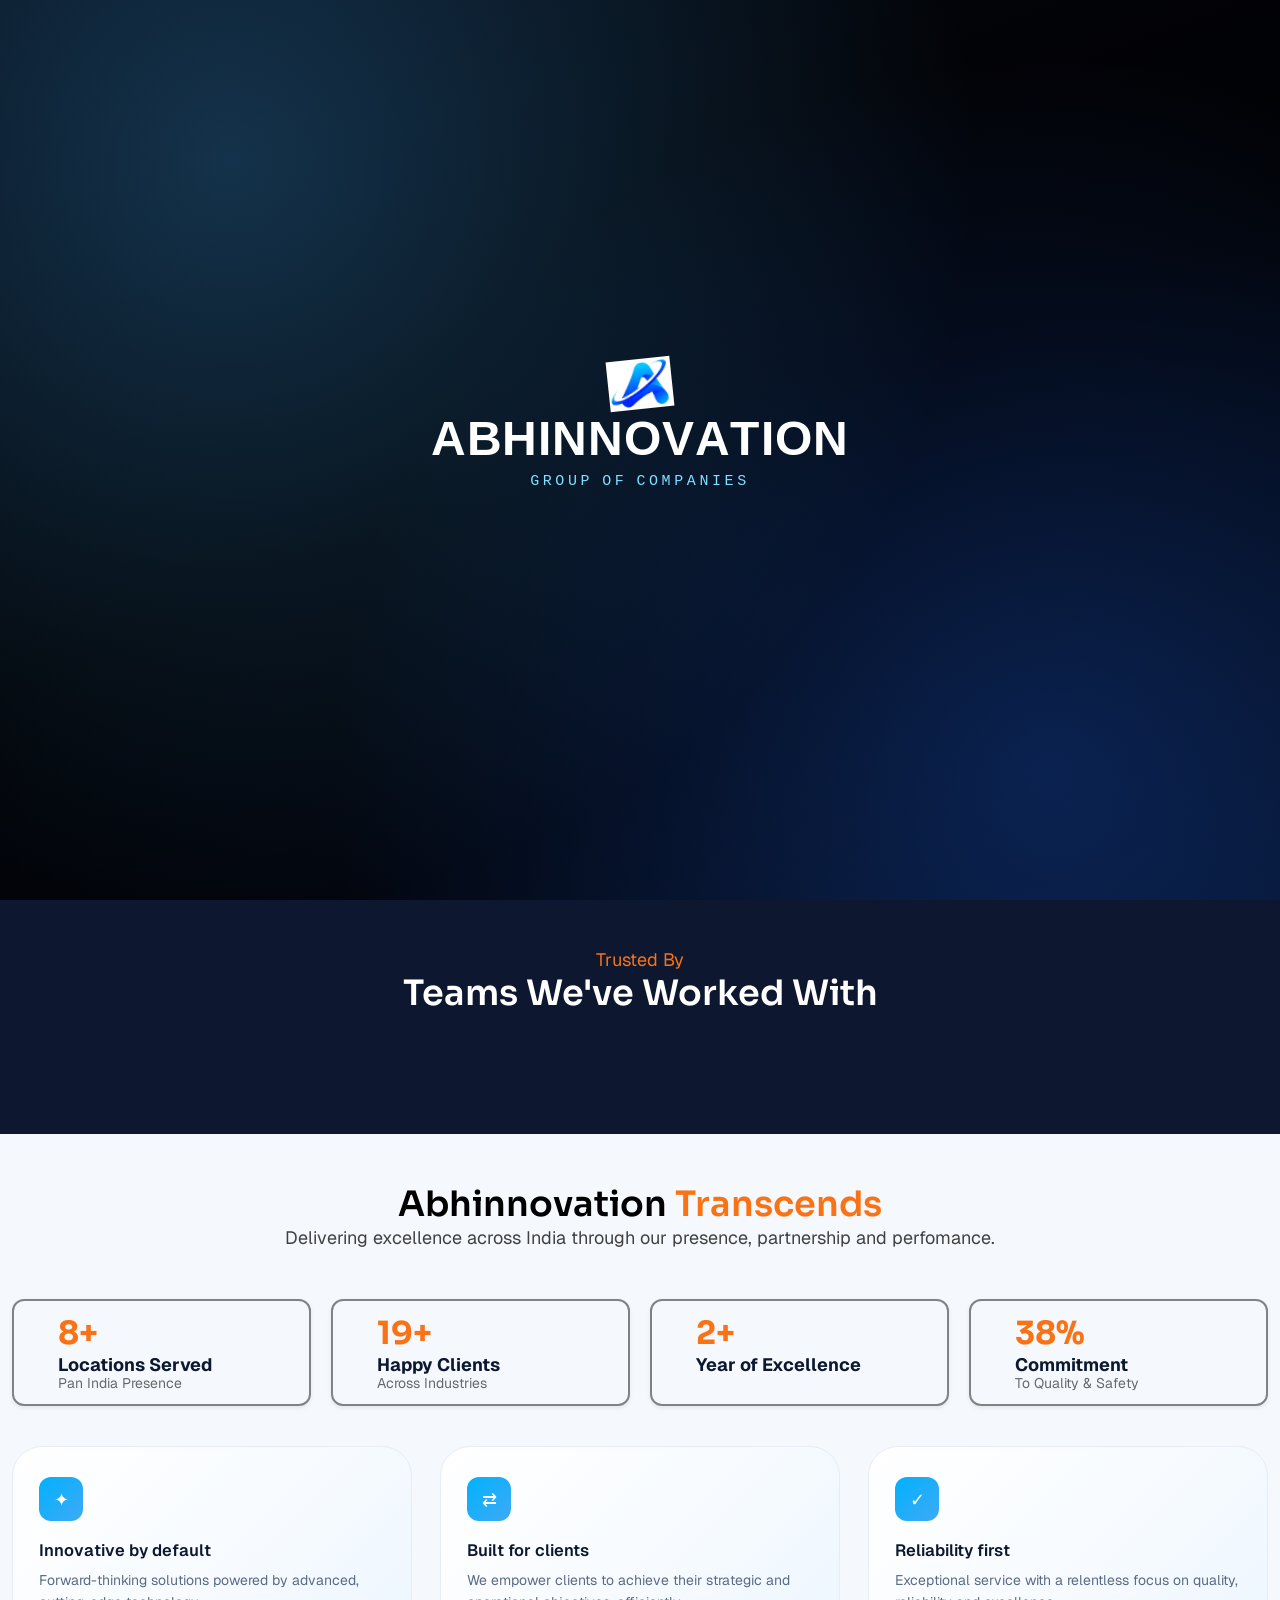
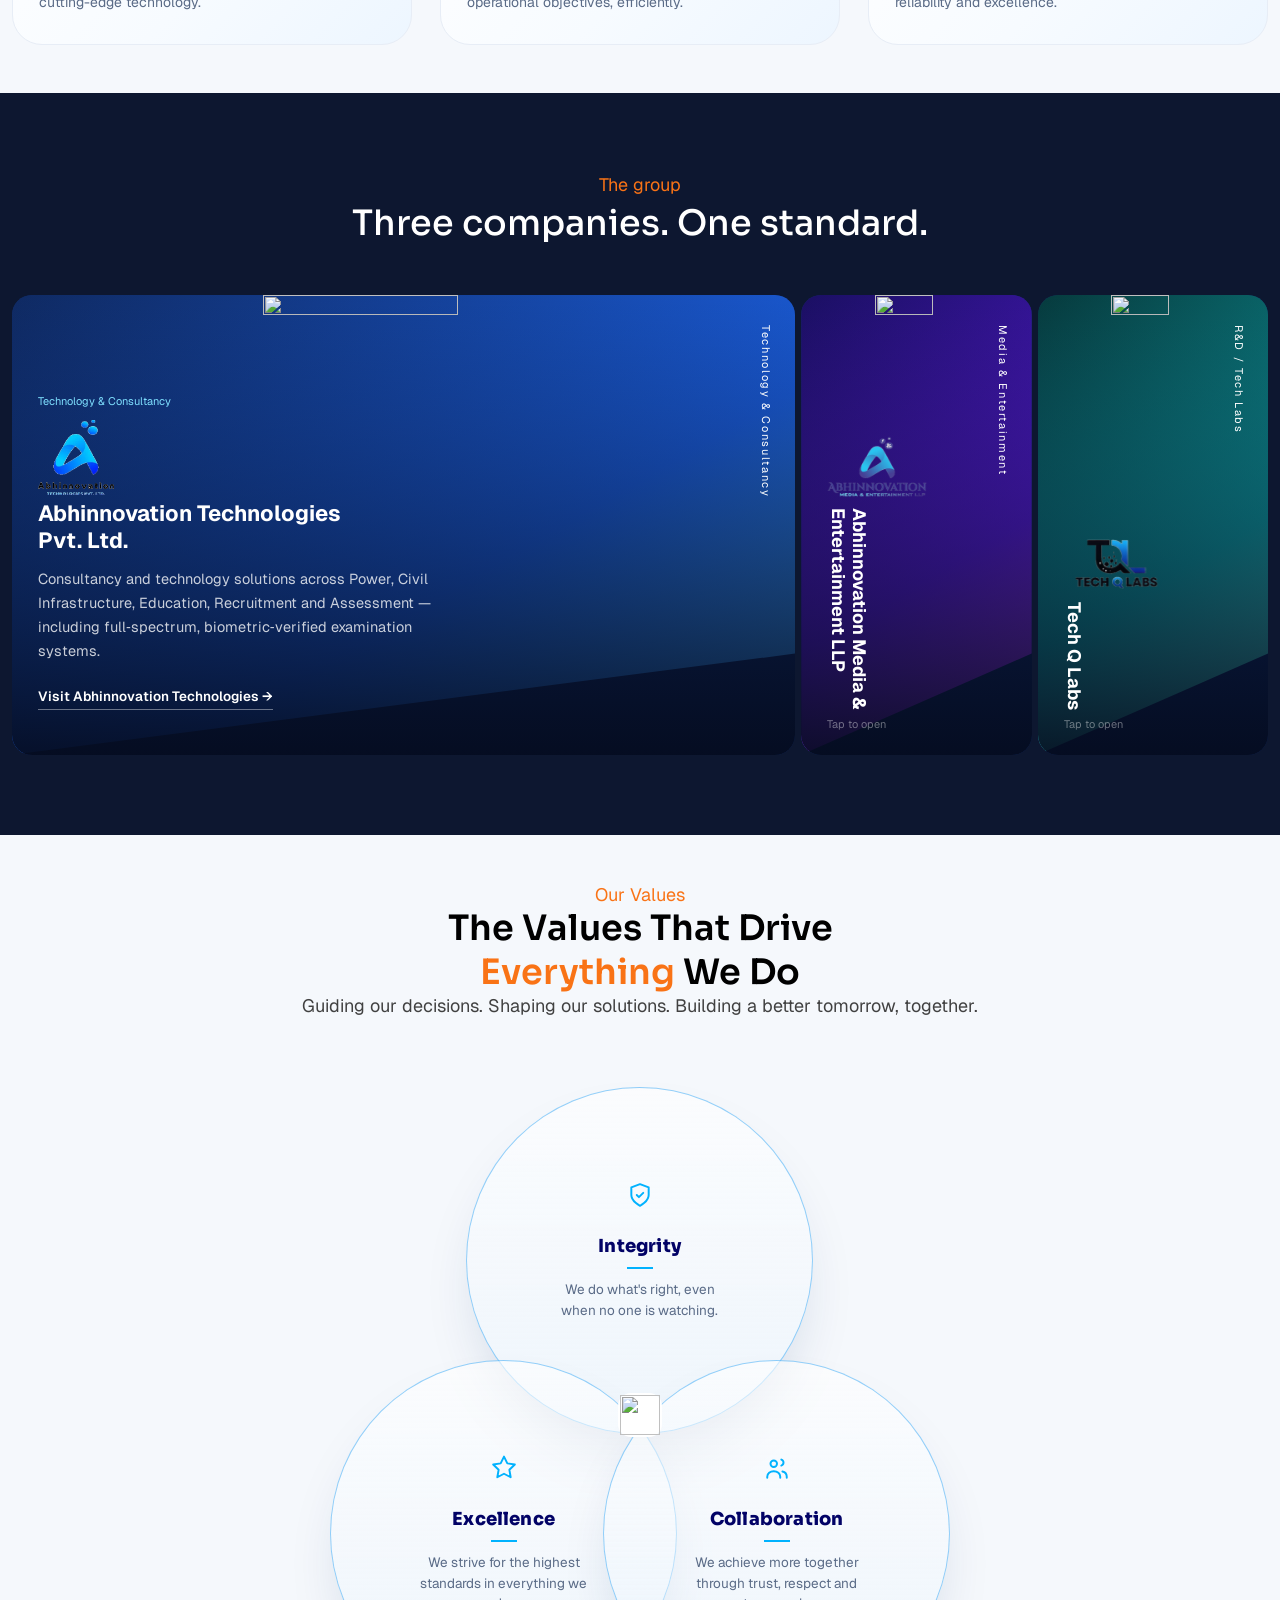
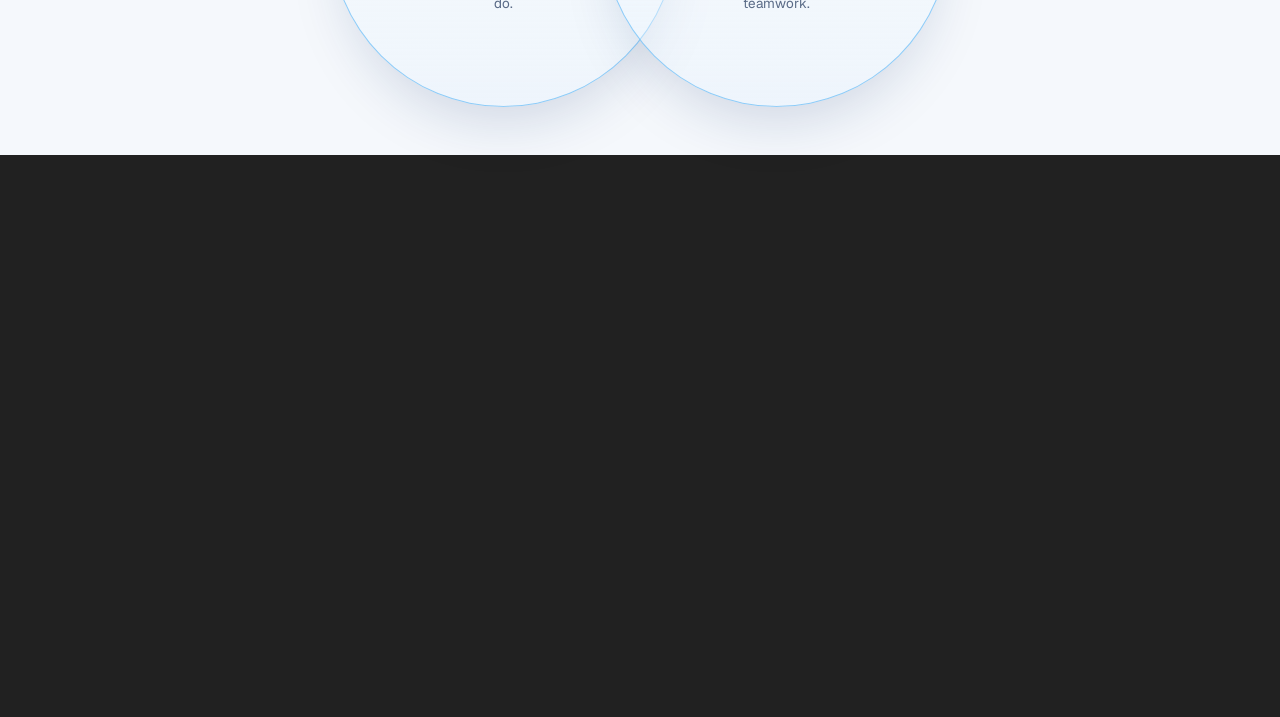
==== commit cc065a3c: "Update index.html" ====
--- a/index.html
+++ b/index.html
@@ -21,7 +21,7 @@
       referrerpolicy="no-referrer"
     />
   </head>
-  <body>
+  <body class="home">
     <div id="preloader">
       <div class="preloader-inner">
         <div class="logo-stage">
@@ -58,7 +58,7 @@
           <li><a href="./founder.html">founder</a></li>
           <li><a href="./team.html">team</a></li>
           <li><a href="./awards-recognition.html">awards & recognition</a></li>
-          <li><a href="#" class="contact nested">Contact</a></li>
+          <li><a href="#companies" class="contact nested">Companies</a></li>
         </ul>
 
         <a href="#companies" class="contact">Companies</a>
@@ -86,7 +86,7 @@
           <li><a href="./founder.html">founder</a></li>
           <li><a href="./team.html">team</a></li>
           <li><a href="./awards-recognition.html">awards & recognition</a></li>
-          <li><a href="#" class="contact nested">Contact</a></li>
+          <li><a href="#companies" class="contact nested">Companies</a></li>
         </ul>
 
         <a href="#companies" class="contact">Companies</a>
@@ -142,9 +142,14 @@
       <!-- ORIGINAL SET — replace each .logo-mark inner content with
            an <img src="logo.svg" alt="Client name"> for real logos -->
       <div class="logo-item"><span class="logo-mark"><img src="./assets/clients/l&t.svg" alt=""></span></div>
+      <div class="logo-item"><span class="logo-mark"><img src="./assets/clients/l&t.svg" alt=""></span></div>
+      <div class="logo-item"><span class="logo-mark"><img src="./assets/clients/fiitjee.svg" alt=""></span></div>
       <div class="logo-item"><span class="logo-mark"><img src="./assets/clients/fiitjee.svg" alt=""></span></div>
       <div class="logo-item"><span class="logo-mark"><img src="./assets/clients/sify.svg" alt=""></span></div>
+      <div class="logo-item"><span class="logo-mark"><img src="./assets/clients/sify.svg" alt=""></span></div>
       <div class="logo-item"><span class="logo-mark"><img src="./assets/clients/british-council.svg" alt=""></span></div>
+      <div class="logo-item"><span class="logo-mark"><img src="./assets/clients/british-council.svg" alt=""></span></div>
+      <div class="logo-item"><span class="logo-mark"><img src="./assets/clients/nta.svg" alt=""></span></div>
       <div class="logo-item"><span class="logo-mark"><img src="./assets/clients/nta.svg" alt=""></span></div>
 
     </div>
@@ -493,7 +498,7 @@
           <h3>Our companies</h3>
           <div class="rule"></div>
           <ul>
-            <li><a href="#">Abhinnovation Technologies</a></li>
+            <li><a href="https://www.abhinnovation.com/">Abhinnovation Technologies</a></li>
             <li><a href="#">Abhinnovation Media &amp; Entertainment</a></li>
             <li><a href="#">Tech Q Labs</a></li>
           </ul>
@@ -504,7 +509,7 @@
           <div class="rule"></div>
           <ul>
             <li><a href="./founder.html">Our Founder</a></li>
-            <li><a href="./founder.html">Our Team</a></li>
+            <li><a href="./team.html">Our Team</a></li>
             <li><a href="./awards-recognition.html">Awards &amp; Recognition</a></li>
           </ul>
         </div>
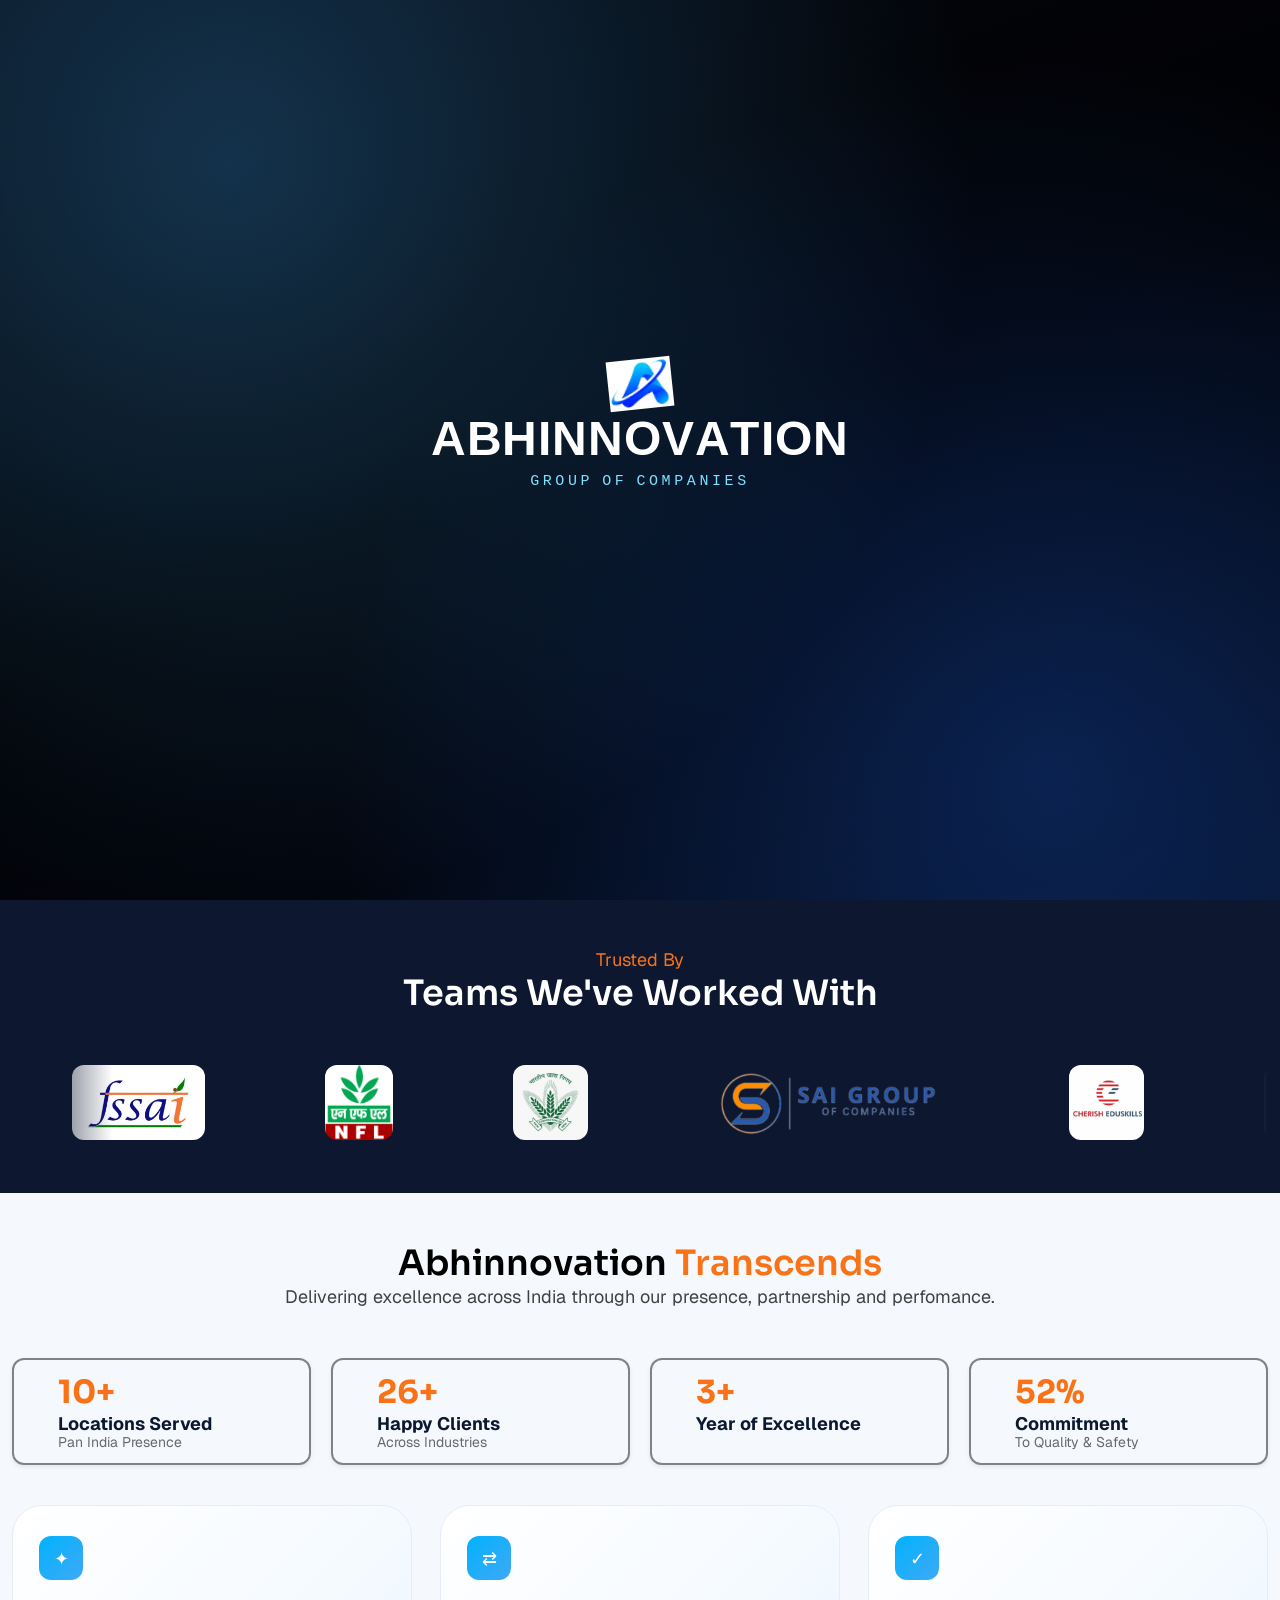
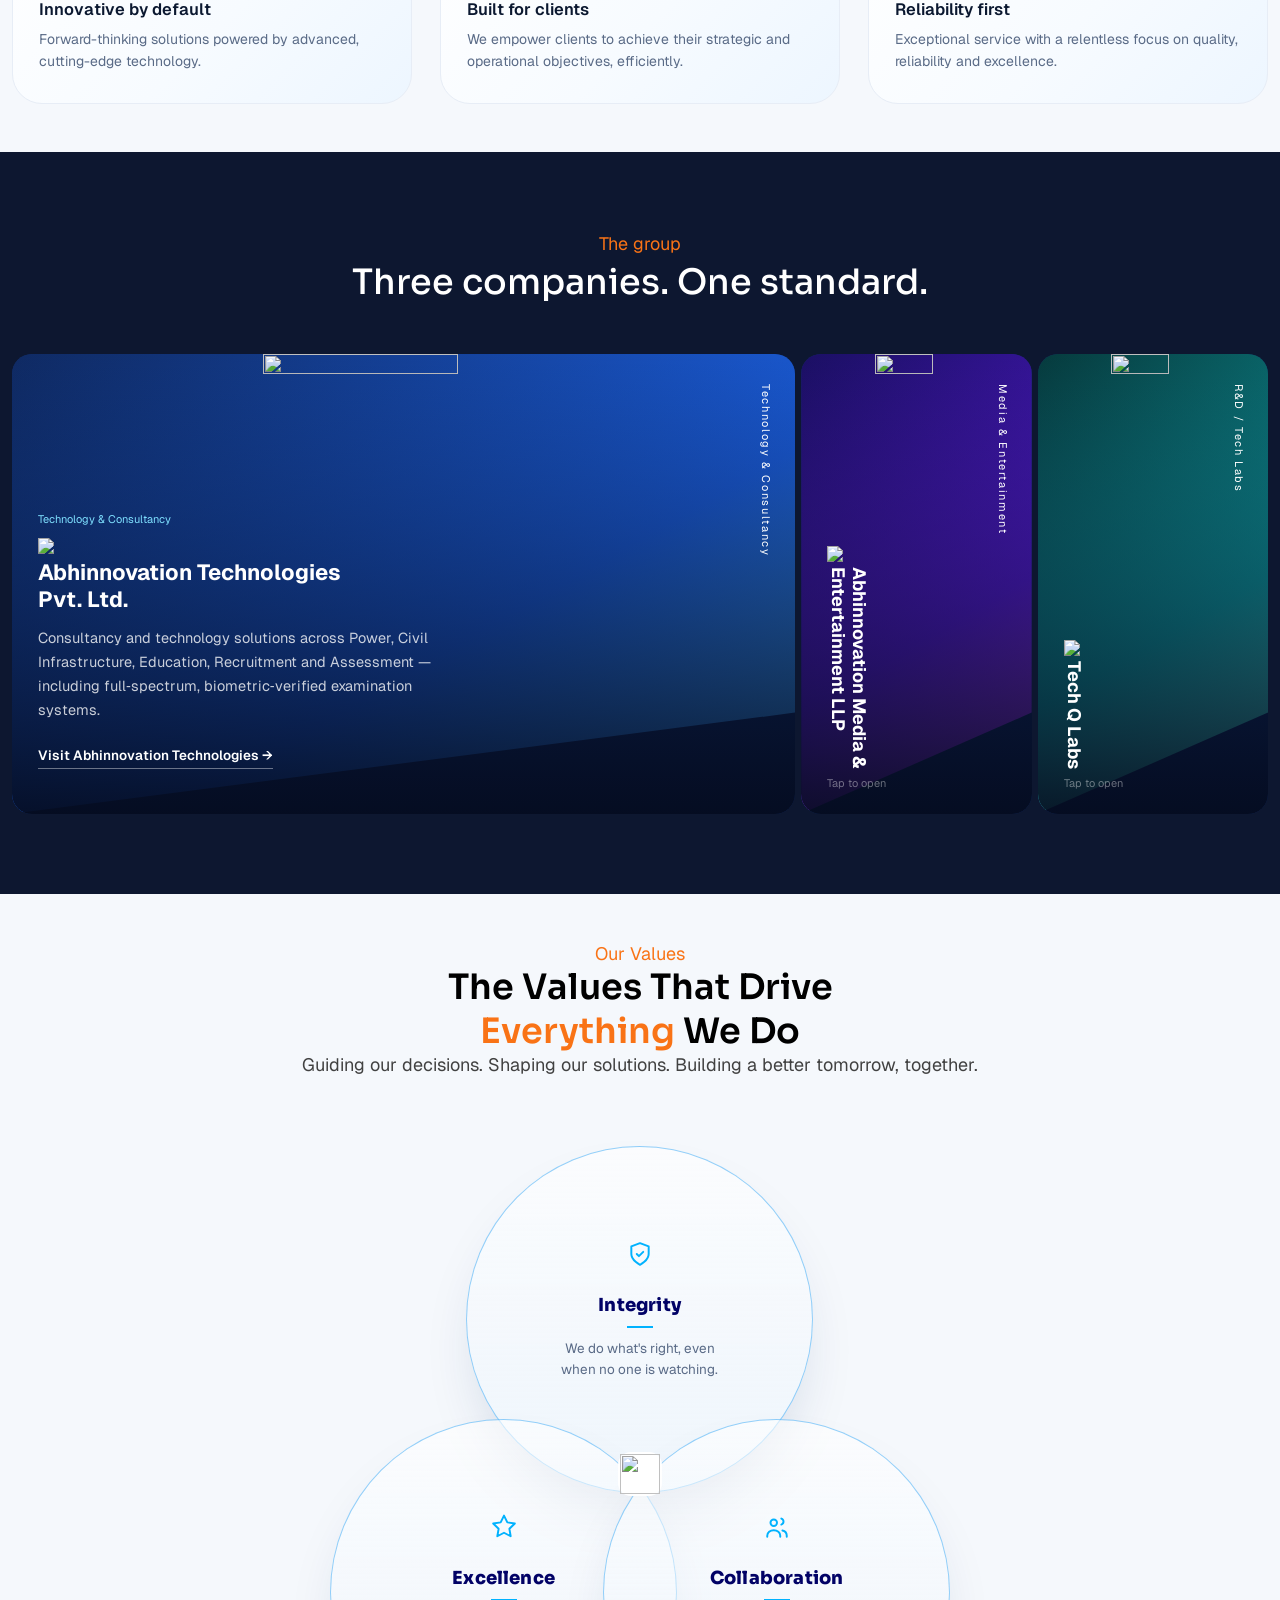
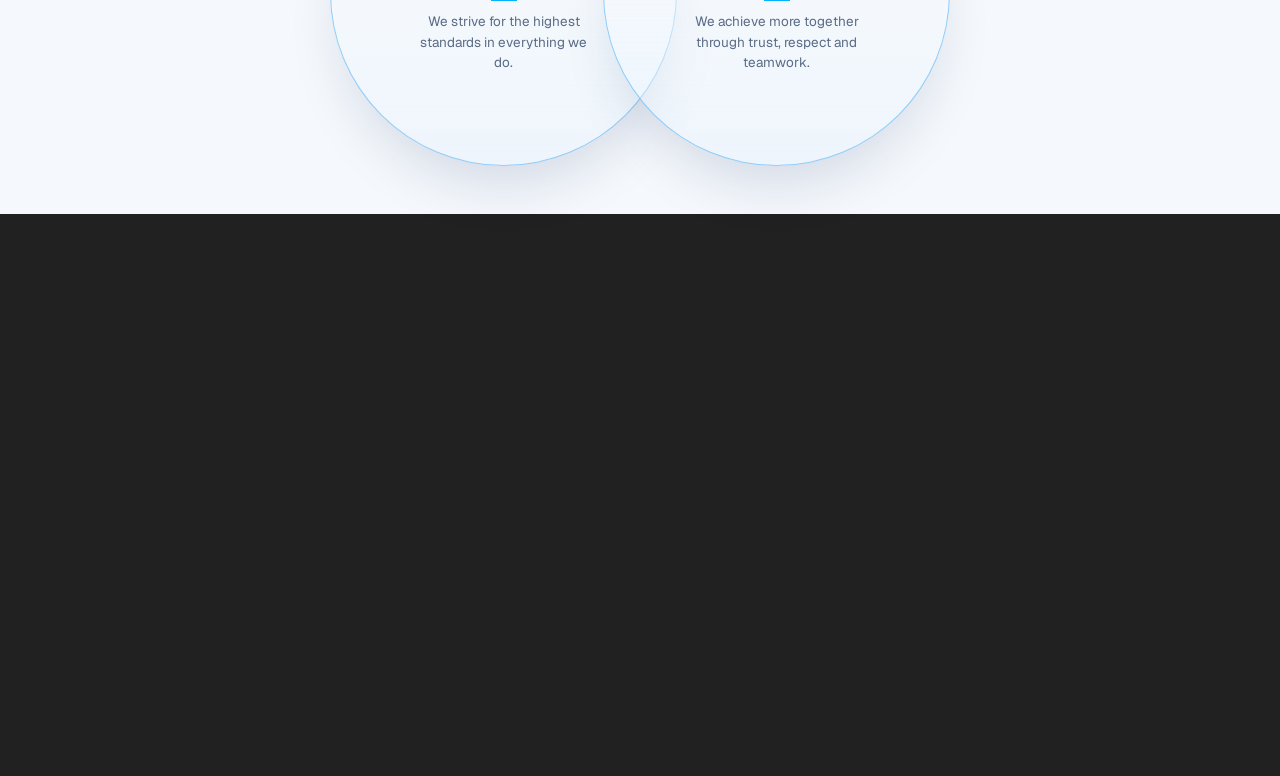
==== commit 266aad60: "Update index.html" ====
--- a/index.html
+++ b/index.html
@@ -9,6 +9,7 @@
     <link rel="preconnect" href="https://fonts.gstatic.com" crossorigin />
     <link rel="preconnect" href="https://fonts.googleapis.com" />
     <link rel="preconnect" href="https://fonts.gstatic.com" crossorigin />
+    <link rel="icon" type="image/svg+xml" href="./assets/abhi-grp-circle.svg">
     <link
       href="https://fonts.googleapis.com/css2?family=Geist:ital,wght@0,100..900;1,100..900&family=Montserrat:ital,wght@0,100..900;1,100..900&family=Sora:wght@100..800&display=swap"
       rel="stylesheet"
@@ -142,15 +143,15 @@
       <!-- ORIGINAL SET — replace each .logo-mark inner content with
            an <img src="logo.svg" alt="Client name"> for real logos -->
       <div class="logo-item"><span class="logo-mark"><img src="./assets/clients/l&t.svg" alt=""></span></div>
-      <div class="logo-item"><span class="logo-mark"><img src="./assets/clients/l&t.svg" alt=""></span></div>
+      <div class="logo-item"><span class="logo-mark"><img src="./assets/clients/fssai.svg" alt=""></span></div>
       <div class="logo-item"><span class="logo-mark"><img src="./assets/clients/fiitjee.svg" alt=""></span></div>
-      <div class="logo-item"><span class="logo-mark"><img src="./assets/clients/fiitjee.svg" alt=""></span></div>
+      <div class="logo-item"><span class="logo-mark"><img src="./assets/clients/nfl.svg" alt=""></span></div>
       <div class="logo-item"><span class="logo-mark"><img src="./assets/clients/sify.svg" alt=""></span></div>
-      <div class="logo-item"><span class="logo-mark"><img src="./assets/clients/sify.svg" alt=""></span></div>
+      <div class="logo-item"><span class="logo-mark"><img src="./assets/clients/bhartiya-khad-nigam.svg" alt=""></span></div>
       <div class="logo-item"><span class="logo-mark"><img src="./assets/clients/british-council.svg" alt=""></span></div>
-      <div class="logo-item"><span class="logo-mark"><img src="./assets/clients/british-council.svg" alt=""></span></div>
+      <div class="logo-item"><span class="logo-mark"><img src="./assets/clients/sai-group.svg" alt=""></span></div>
       <div class="logo-item"><span class="logo-mark"><img src="./assets/clients/nta.svg" alt=""></span></div>
-      <div class="logo-item"><span class="logo-mark"><img src="./assets/clients/nta.svg" alt=""></span></div>
+      <div class="logo-item"><span class="logo-mark"><img src="./assets/clients/cherish-eduskills.svg" alt=""></span></div>
 
     </div>
   </div>
@@ -265,7 +266,7 @@
         <div class="panel-content">
           <span class="panel-tag mono">Technology & Consultancy</span>
                     <div class="company-title-wrpr">
-            <img src="./assets/atpl-bg-rm.svg" class="company-logo">
+            <img src="./assets/atpl-icon-bg-rm.svg" class="company-logo">
             <h3>Abhinnovation Technologies <br> Pvt. Ltd.</h3>
           </div>
           <p class="panel-desc">Consultancy and technology solutions across Power, Civil Infrastructure, Education, Recruitment and Assessment — including full‑spectrum, biometric‑verified examination systems.</p>
@@ -285,7 +286,7 @@
         <div class="panel-content">
           <span class="panel-tag mono">Media &amp; Entertainment</span>
           <div class="company-title-wrpr">
-            <img src="./assets/abhi entertainment-bg-rm 1.svg" class="company-logo">
+            <img src="./assets/abhi-entertainment-icon-bg-rm.svg" class="company-logo">
                   <h3>Abhinnovation Media &amp; <br> Entertainment LLP</h3>
           </div>
           <p class="panel-desc">The group's creative arm — media production, brand storytelling and entertainment ventures that carry the Abhinnovation name beyond consultancy and into culture.</p>
@@ -304,7 +305,7 @@
         <div class="panel-content">
           <span class="panel-tag mono">R&D / Tech Labs</span>
           <div class="company-title-wrpr">
-            <img src="./assets/tql-bg-rm 1.svg" class="company-logo">
+            <img src="./assets/tql-icon-bg-rm.svg" class="company-logo">
                           <h3>Tech Q Labs</h3>
           </div>
           <p class="panel-desc">The group's applied‑technology lab, building and testing the platforms that power Abhinnovation's assessment, recruitment and digital infrastructure work.</p>
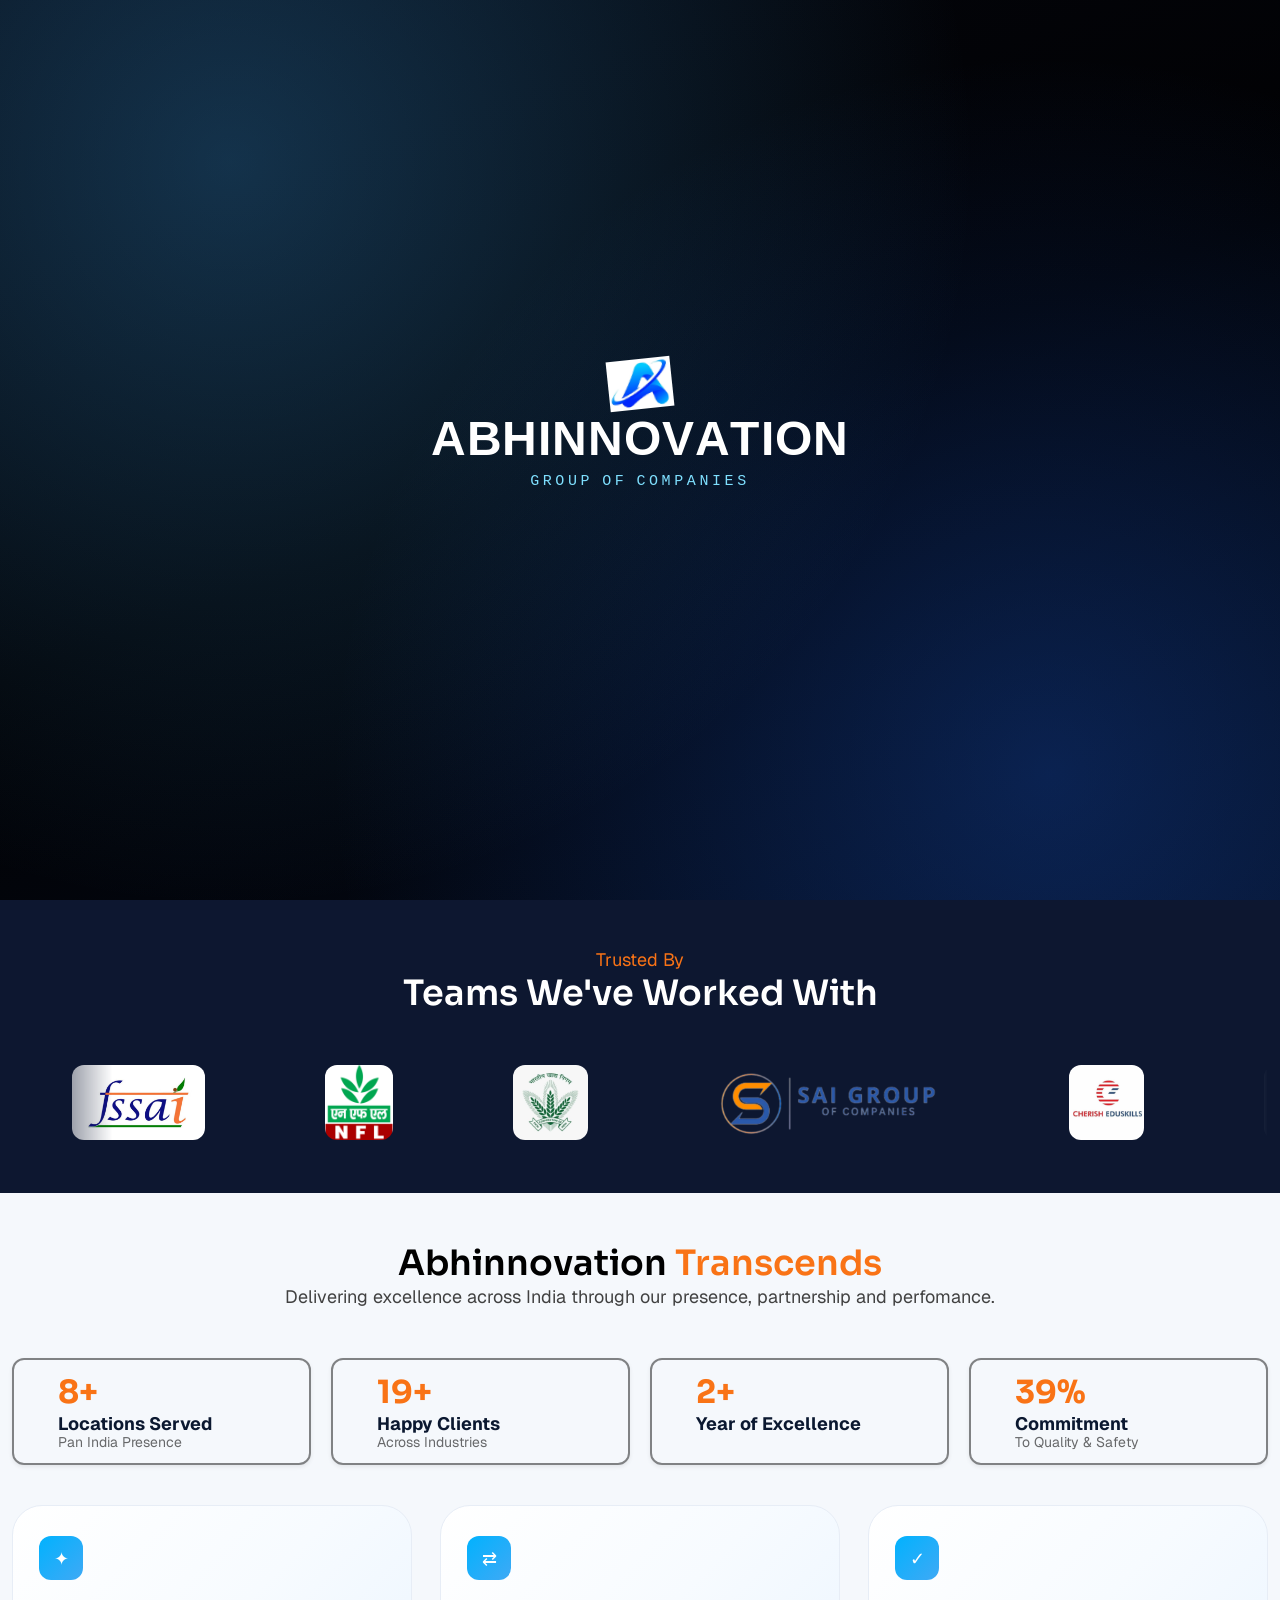
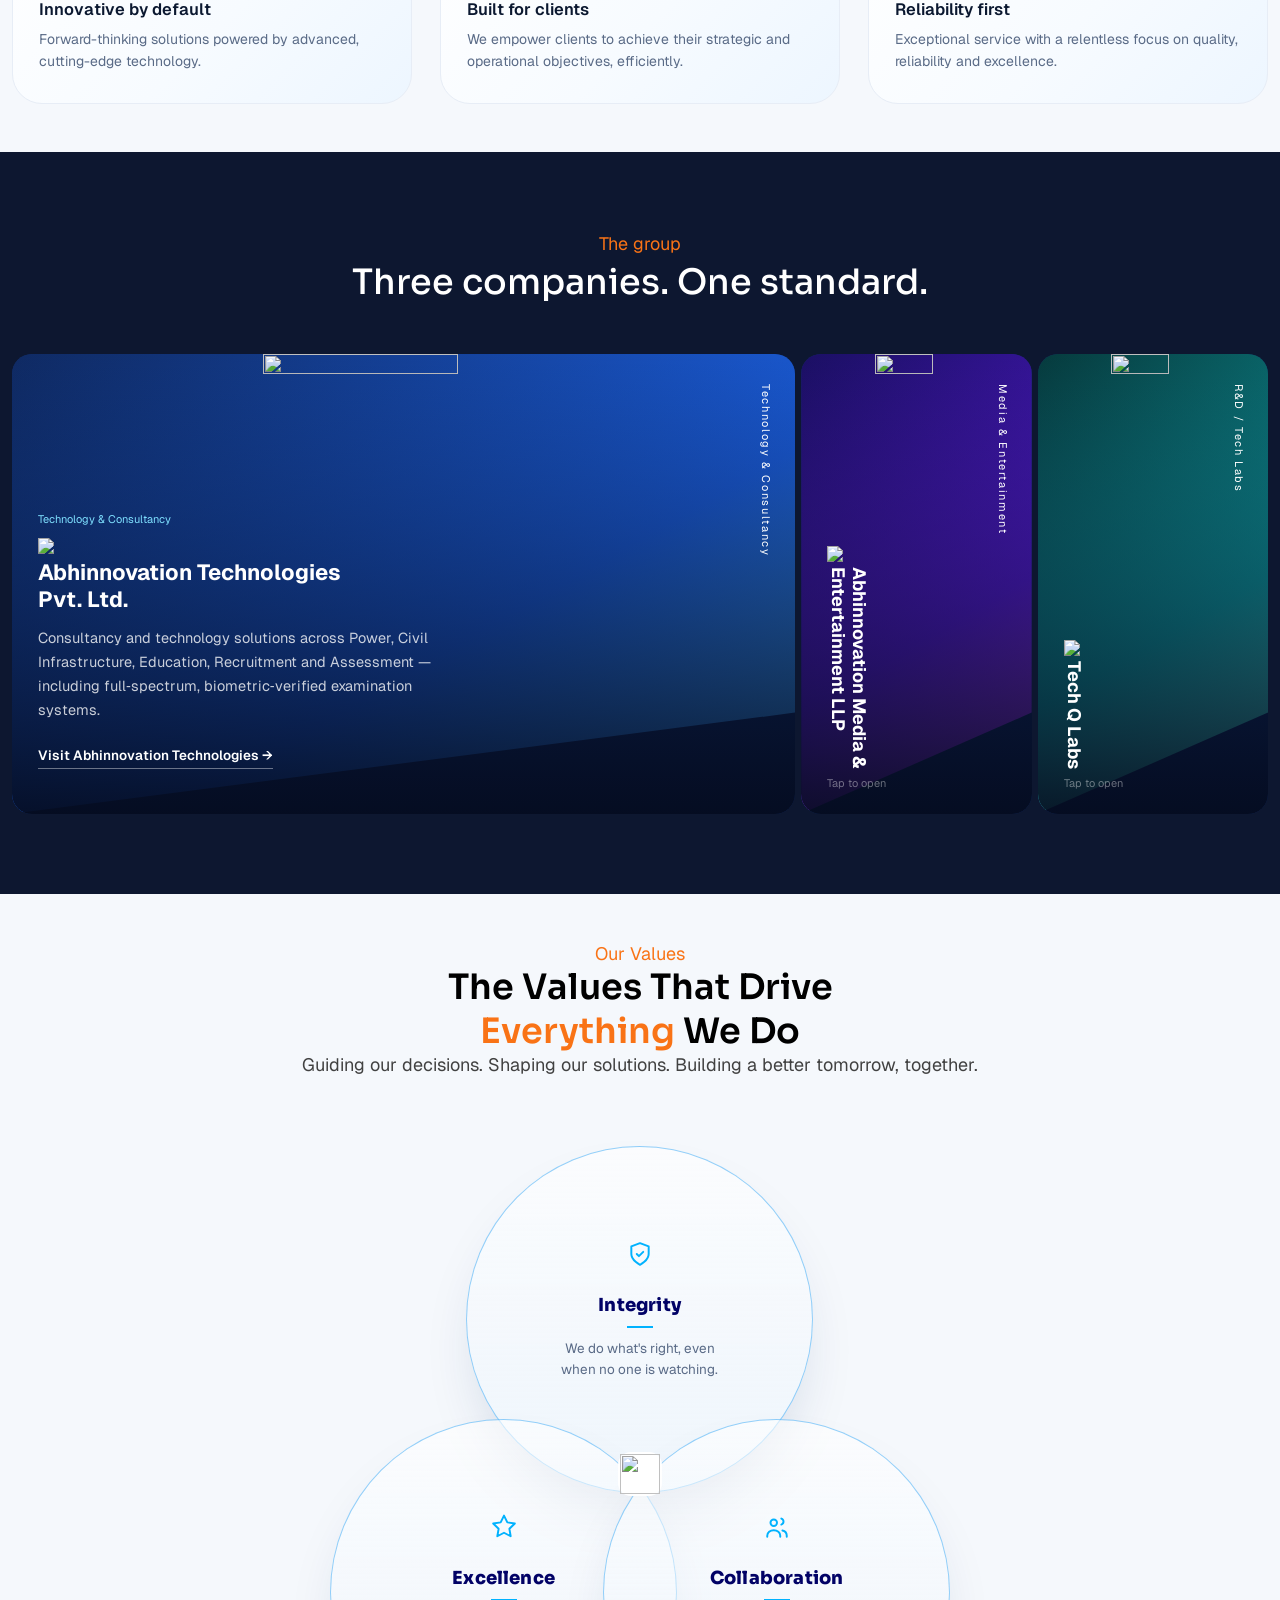
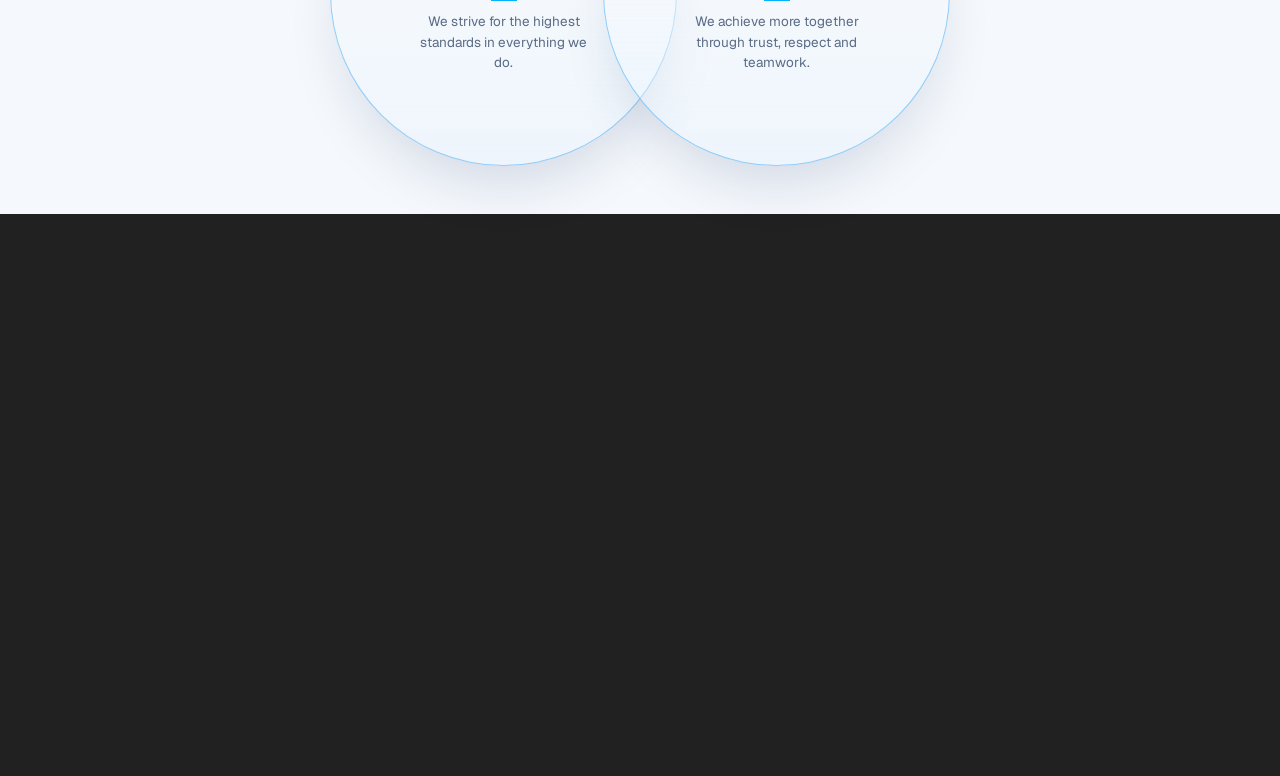
==== commit 608dc785: "Update index.html" ====
--- a/index.html
+++ b/index.html
@@ -531,5 +531,6 @@
 
 </div>
     <script src="./script.js"></script>
+    <script src="./skip-preload.js"></script>
   </body>
 </html>
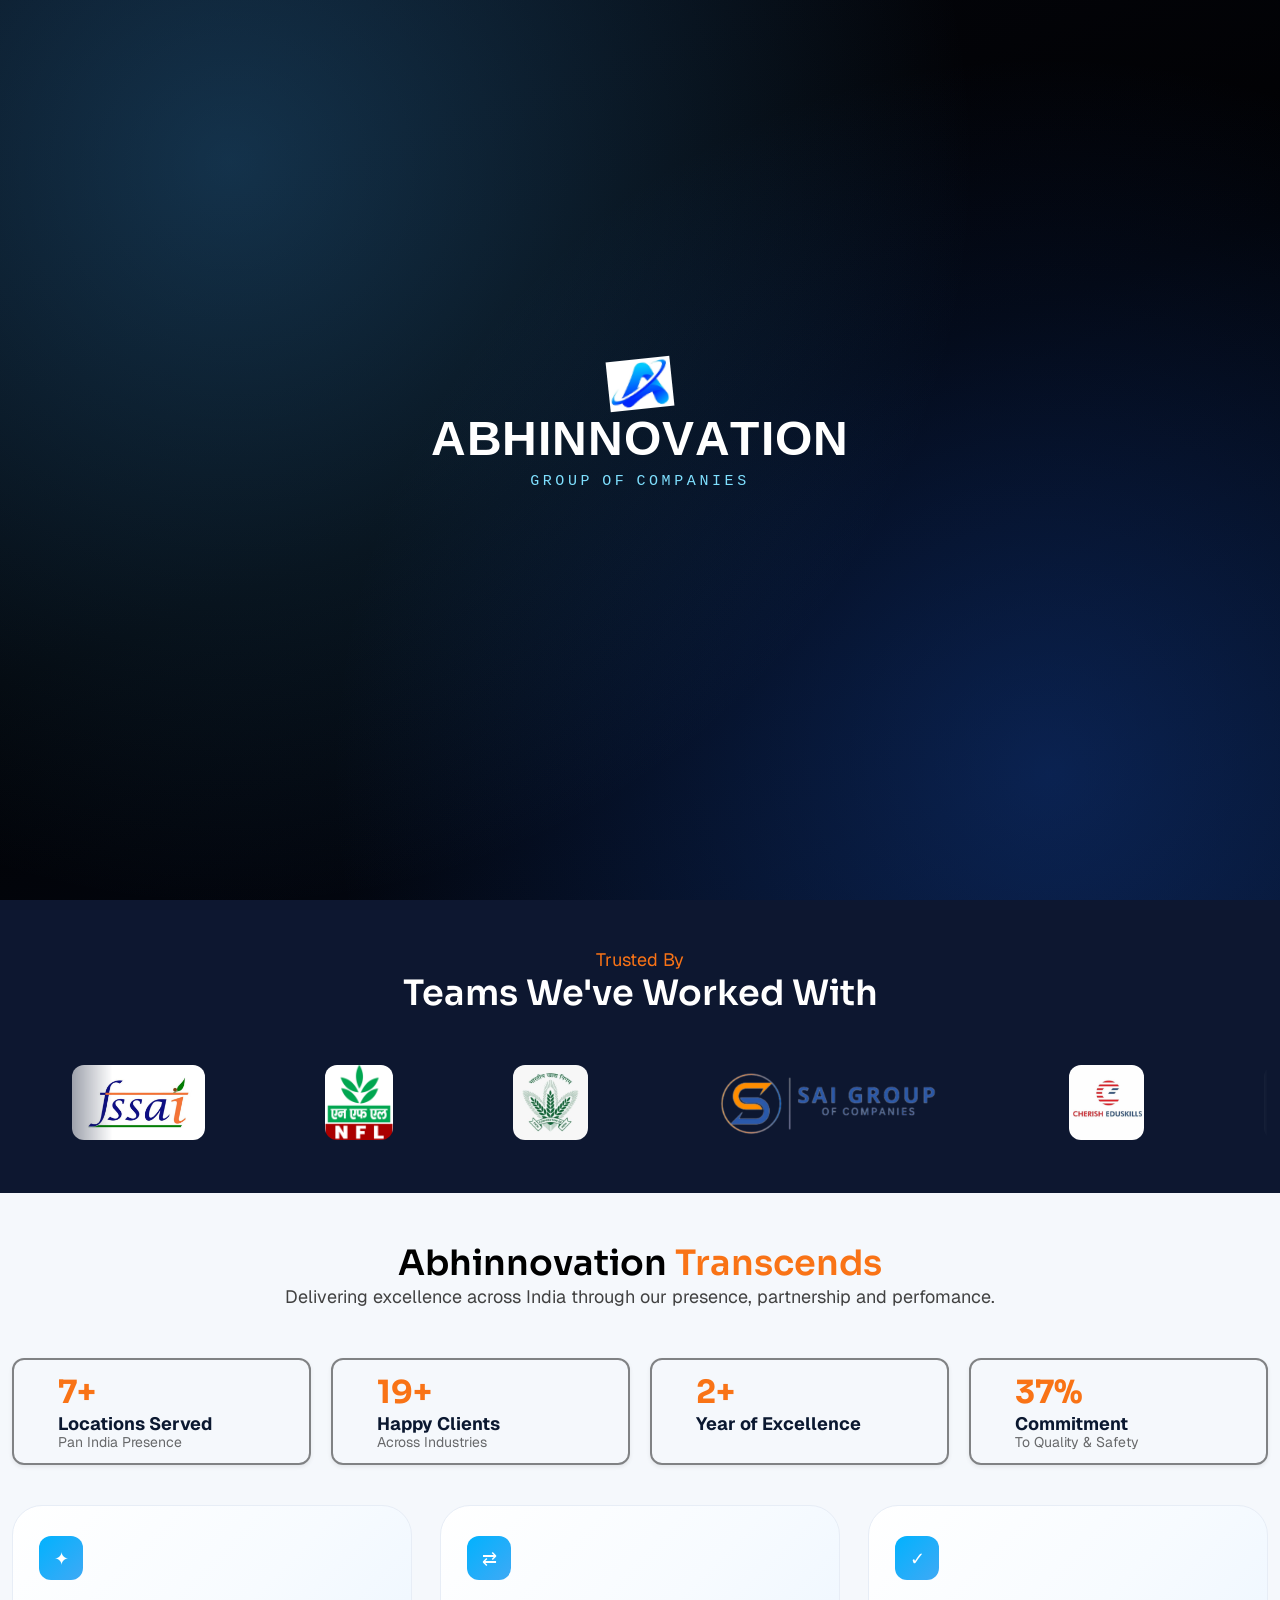
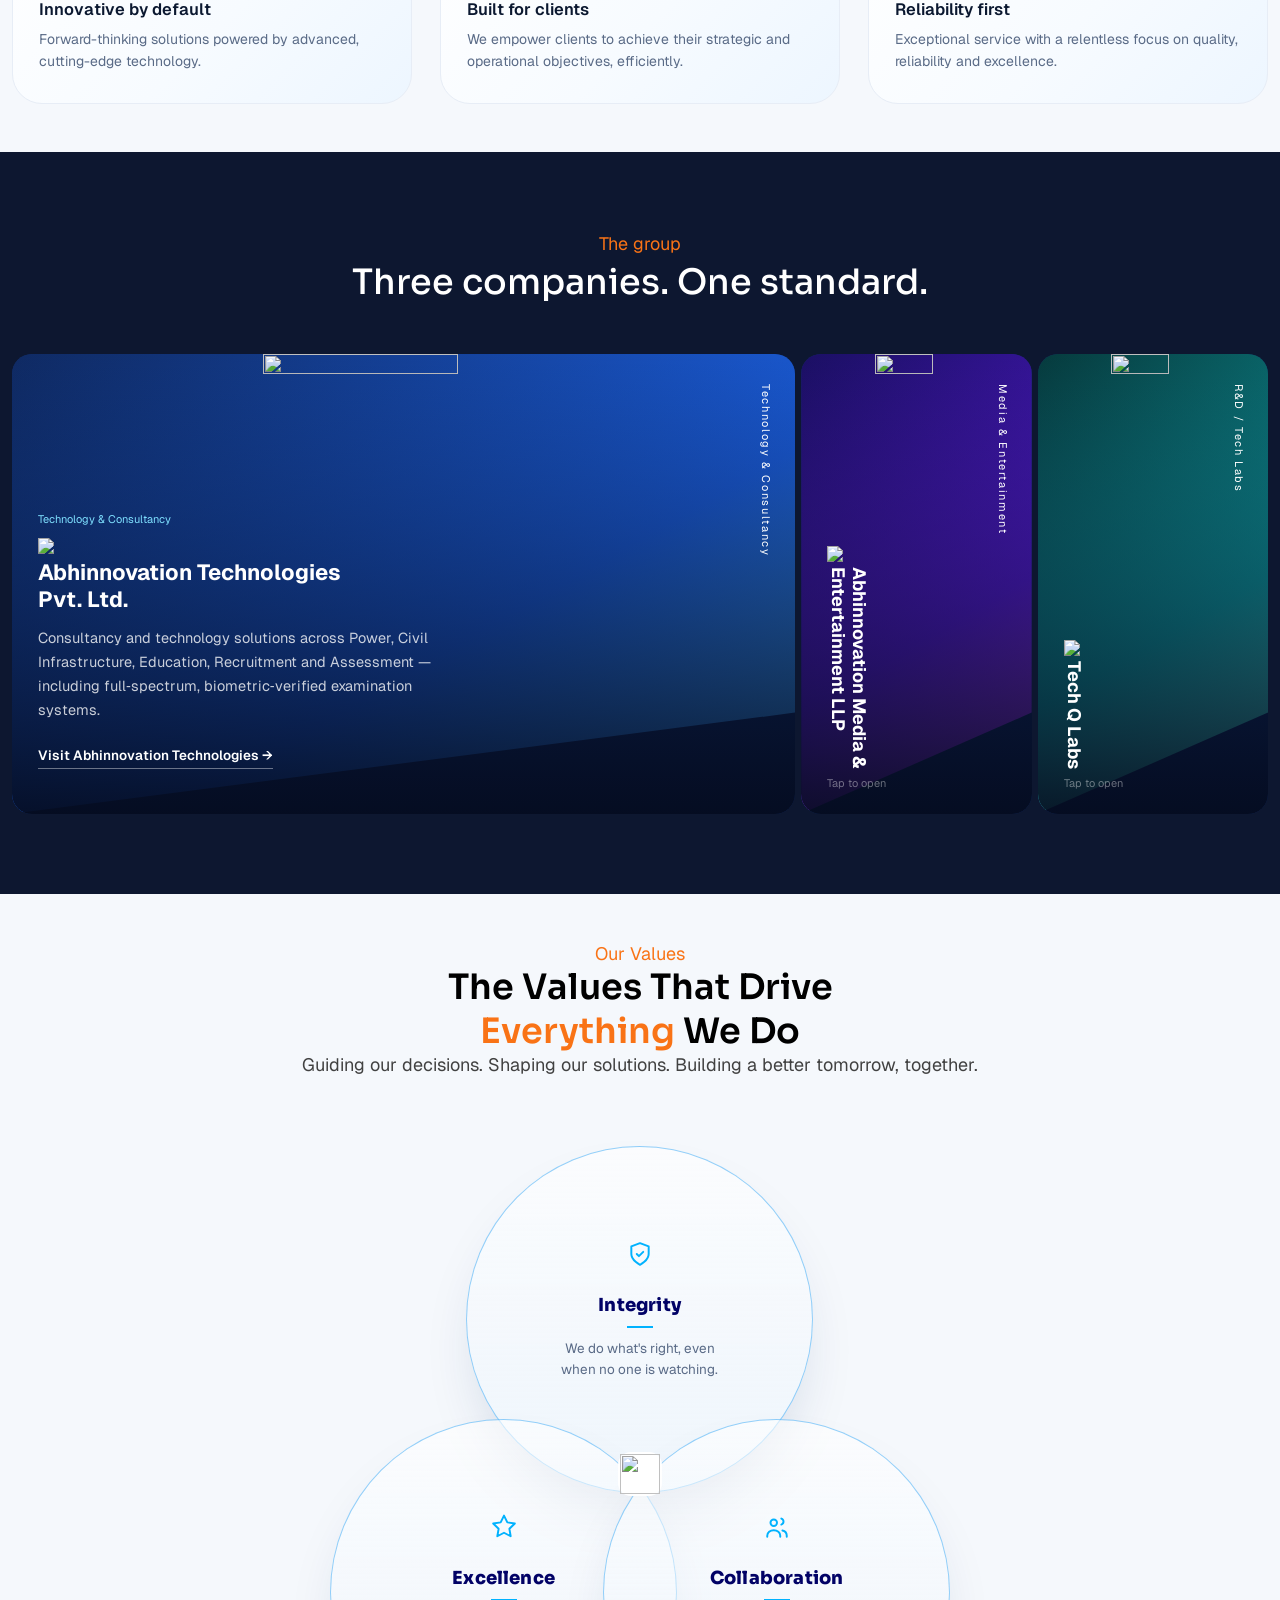
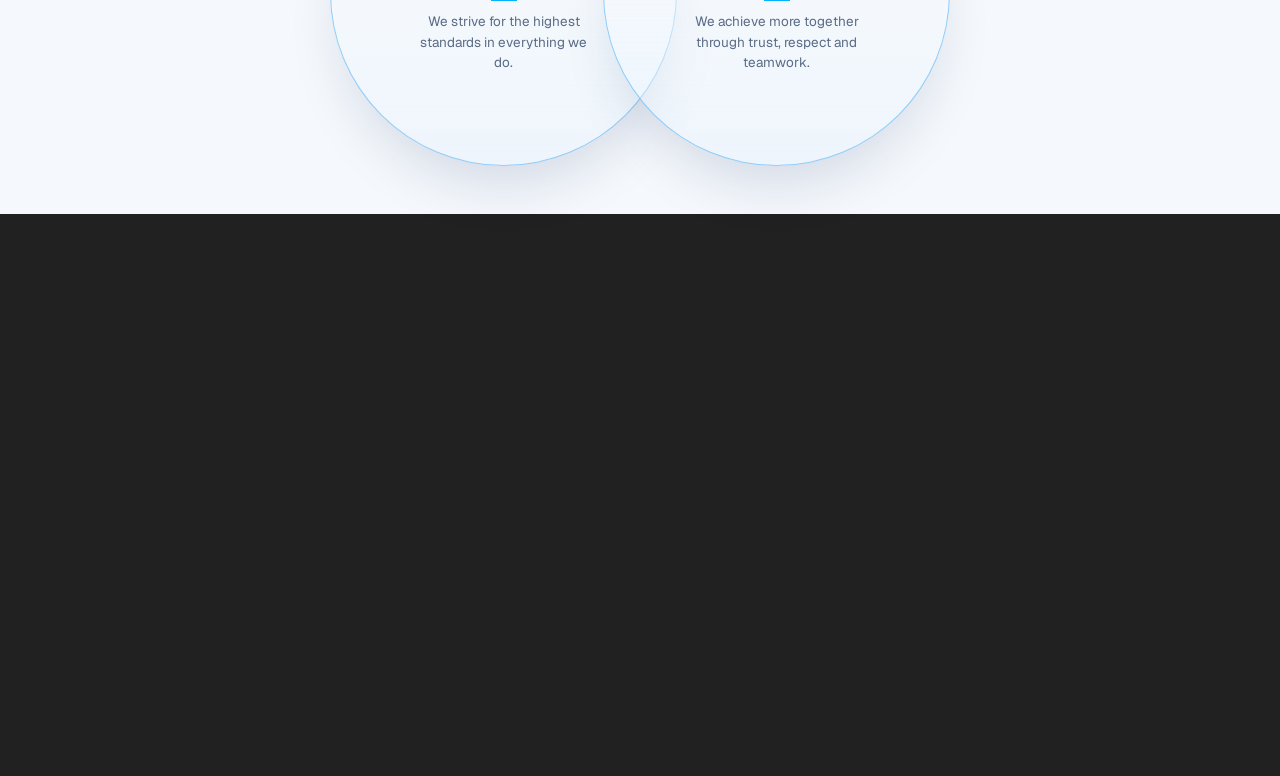
==== commit 2d12df72: "Update index.html" ====
--- a/index.html
+++ b/index.html
@@ -449,16 +449,16 @@
           <p>Abhinnovation Technologies Pvt. Ltd. — Plot No RZ B-4, GF, Raghu Nagar,
              Near Janakpuri South / Dabri Metro, Pankha Road, New Delhi – 110045.</p>
           <div class="socials">
-            <a href="#" aria-label="LinkedIn">
+            <a href="https://www.linkedin.com/company/abhinnovation-technologies-pvt-ltd/" aria-label="LinkedIn" target="_blank">
               <svg viewBox="0 0 24 24" fill="currentColor"><path d="M6.94 5a2 2 0 1 1-4 0 2 2 0 0 1 4 0zM3.5 8.5h4V21h-4V8.5zm7 0h3.8v1.7h.05c.53-1 1.83-2.05 3.77-2.05 4.03 0 4.78 2.65 4.78 6.1V21h-4v-6.1c0-1.46-.03-3.33-2.03-3.33-2.04 0-2.35 1.6-2.35 3.23V21h-4V8.5z"/></svg>
             </a>
-            <a href="#" aria-label="Facebook">
+            <a href="https://www.facebook.com/Abhinnovation/" aria-label="Facebook" target="_blank">
               <svg viewBox="0 0 24 24" fill="currentColor"><path d="M13.5 21v-8h2.7l.4-3.1h-3.1V8c0-.9.25-1.5 1.55-1.5H16.8V3.7C16.5 3.66 15.5 3.6 14.3 3.6c-2.5 0-4.2 1.5-4.2 4.3v2H7.4V13h2.7v8h3.4z"/></svg>
             </a>
-            <a href="#" aria-label="Instagram">
+            <a href="https://www.instagram.com/abhinnovationmedia2026/" aria-label="Instagram" target="_blank">
               <svg viewBox="0 0 24 24" fill="none" stroke="currentColor" stroke-width="1.8"><rect x="3.5" y="3.5" width="17" height="17" rx="4.5"/><circle cx="12" cy="12" r="3.6"/><circle cx="17.2" cy="6.8" r="0.9" fill="currentColor" stroke="none"/></svg>
             </a>
-            <a href="#" aria-label="YouTube">
+            <a href="https://www.youtube.com/@CANVAS_MEDIA" aria-label="YouTube" target="_blank">
               <svg viewBox="0 0 24 24" fill="currentColor"><path d="M22 12s0-3.2-.4-4.7c-.24-.86-.9-1.53-1.76-1.77C18.3 5 12 5 12 5s-6.3 0-7.84.53c-.86.24-1.52.9-1.76 1.77C2 8.8 2 12 2 12s0 3.2.4 4.7c.24.86.9 1.53 1.76 1.77C5.7 19 12 19 12 19s6.3 0 7.84-.53c.86-.24 1.52-.9 1.76-1.77.4-1.5.4-4.7.4-4.7zM10 15.2V8.8L15.5 12 10 15.2z"/></svg>
             </a>
           </div>
